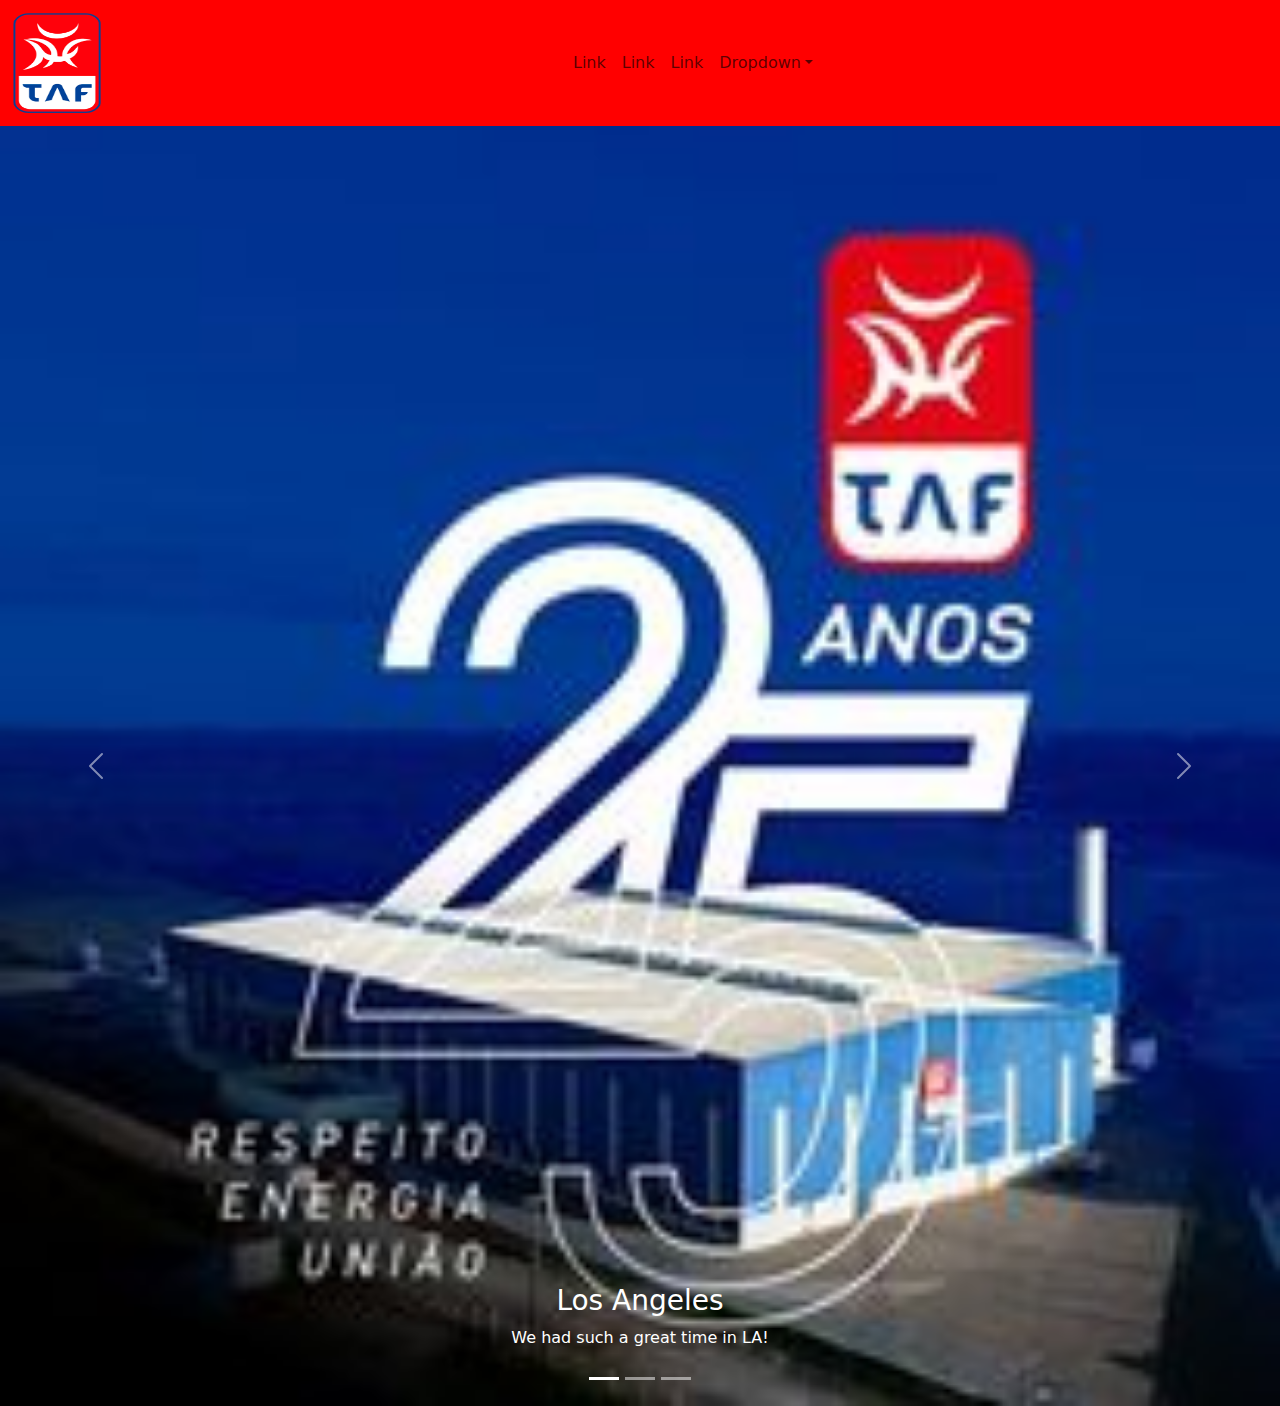
==== index.html @ 51c0f4b3 "first commit" ====
<!DOCTYPE html>
<html lang="pt-br">

<head>
    <meta charset="UTF-8">
    <meta name="viewport" content="width=device-width, initial-scale=1.0">
    <link href="https://cdn.jsdelivr.net/npm/bootstrap@5.3.2/dist/css/bootstrap.min.css" rel="stylesheet">
    <script src="https://cdn.jsdelivr.net/npm/bootstrap@5.3.2/dist/js/bootstrap.bundle.min.js"></script>
    <link rel="stylesheet" href="principal.css">
    <title></title>
</head>
<body>
    <header div class="navbar navbar-expand-sm">
        <div class="container-fluid">
          <a class="navbar-brand" href="#"><img class="logo" src="Imagens/logo-TAF-2022.png" alt=""></a>
          <button class="navbar-toggler" type="button" data-bs-toggle="collapse" data-bs-target="#collapsibleNavbar">
            <span class="navbar-toggler-icon"></span>
          </button>
          <div class="collapse navbar-collapse" id="collapsibleNavbar">
            <ul class="navbar-nav"> 
              <li class="nav-item">
                <a class="nav-link" href="#">Link</a>
              </li>
              <li class="nav-item">
                <a class="nav-link" href="#">Link</a>
              </li>
              <li class="nav-item">
                <a class="nav-link" href="#">Link</a>
              </li>  
              <li class="nav-item dropdown">
                <a class="nav-link dropdown-toggle" href="#" role="button" data-bs-toggle="dropdown">Dropdown</a>
                <ul class="dropdown-menu">
                  <li><a class="dropdown-item" href="#">Link</a></li>
                  <li><a class="dropdown-item" href="#">Another link</a></li>
                  <li><a class="dropdown-item" href="#">A third link</a></li>
                </ul>
              </li>
            </ul>
          </div>
        </div>
    </header>
    <div id="demo" class="carousel slide" data-bs-ride="carousel">

        <!-- Indicators/dots -->
        <div class="carousel-indicators">
          <button type="button" data-bs-target="#demo" data-bs-slide-to="0" class="active"></button>
          <button type="button" data-bs-target="#demo" data-bs-slide-to="1"></button>
          <button type="button" data-bs-target="#demo" data-bs-slide-to="2"></button>
        </div>
        
        <!-- The slideshow/carousel -->
        <div class="carousel-inner">
          <div class="carousel-item active">
            <img src="Imagens/carrosel1.jpg" alt="Los Angeles" class="d-block" style="width:100%">
            <div class="carousel-caption">
              <h3>Los Angeles</h3>
              <p>We had such a great time in LA!</p>
            </div>
          </div>
          <div class="carousel-item">
            <img src="Imagens/carrosel2.jpeg" alt="Chicago" class="d-block" style="width:100%">
            <div class="carousel-caption">
              <h3>Chicago</h3>
              <p>Thank you, Chicago!</p>
            </div> 
          </div>
          <div class="carousel-item">
            <img src="ny.jpg" alt="New York" class="d-block" style="width:100%">
            <div class="carousel-caption">
              <h3>New York</h3>
              <p>We love the Big Apple!</p>
            </div>  
          </div>
        </div>
        
        <!-- Left and right controls/icons -->
        <button class="carousel-control-prev" type="button" data-bs-target="#demo" data-bs-slide="prev">
          <span class="carousel-control-prev-icon"></span>
        </button>
        <button class="carousel-control-next" type="button" data-bs-target="#demo" data-bs-slide="next">
          <span class="carousel-control-next-icon"></span>
        </button>
      </div>
</body>

</html>
---- principal.css ----
@charset "UTF-8";

.navbar{
    background-color: red;
    justify-content: center;
}

.collapse{
    background-color: red;
    justify-content: center;
}

.logo{
    height: 100px;
    width: 90px;
}
.logo img{
    width: 100%;
    height: 100%;
}
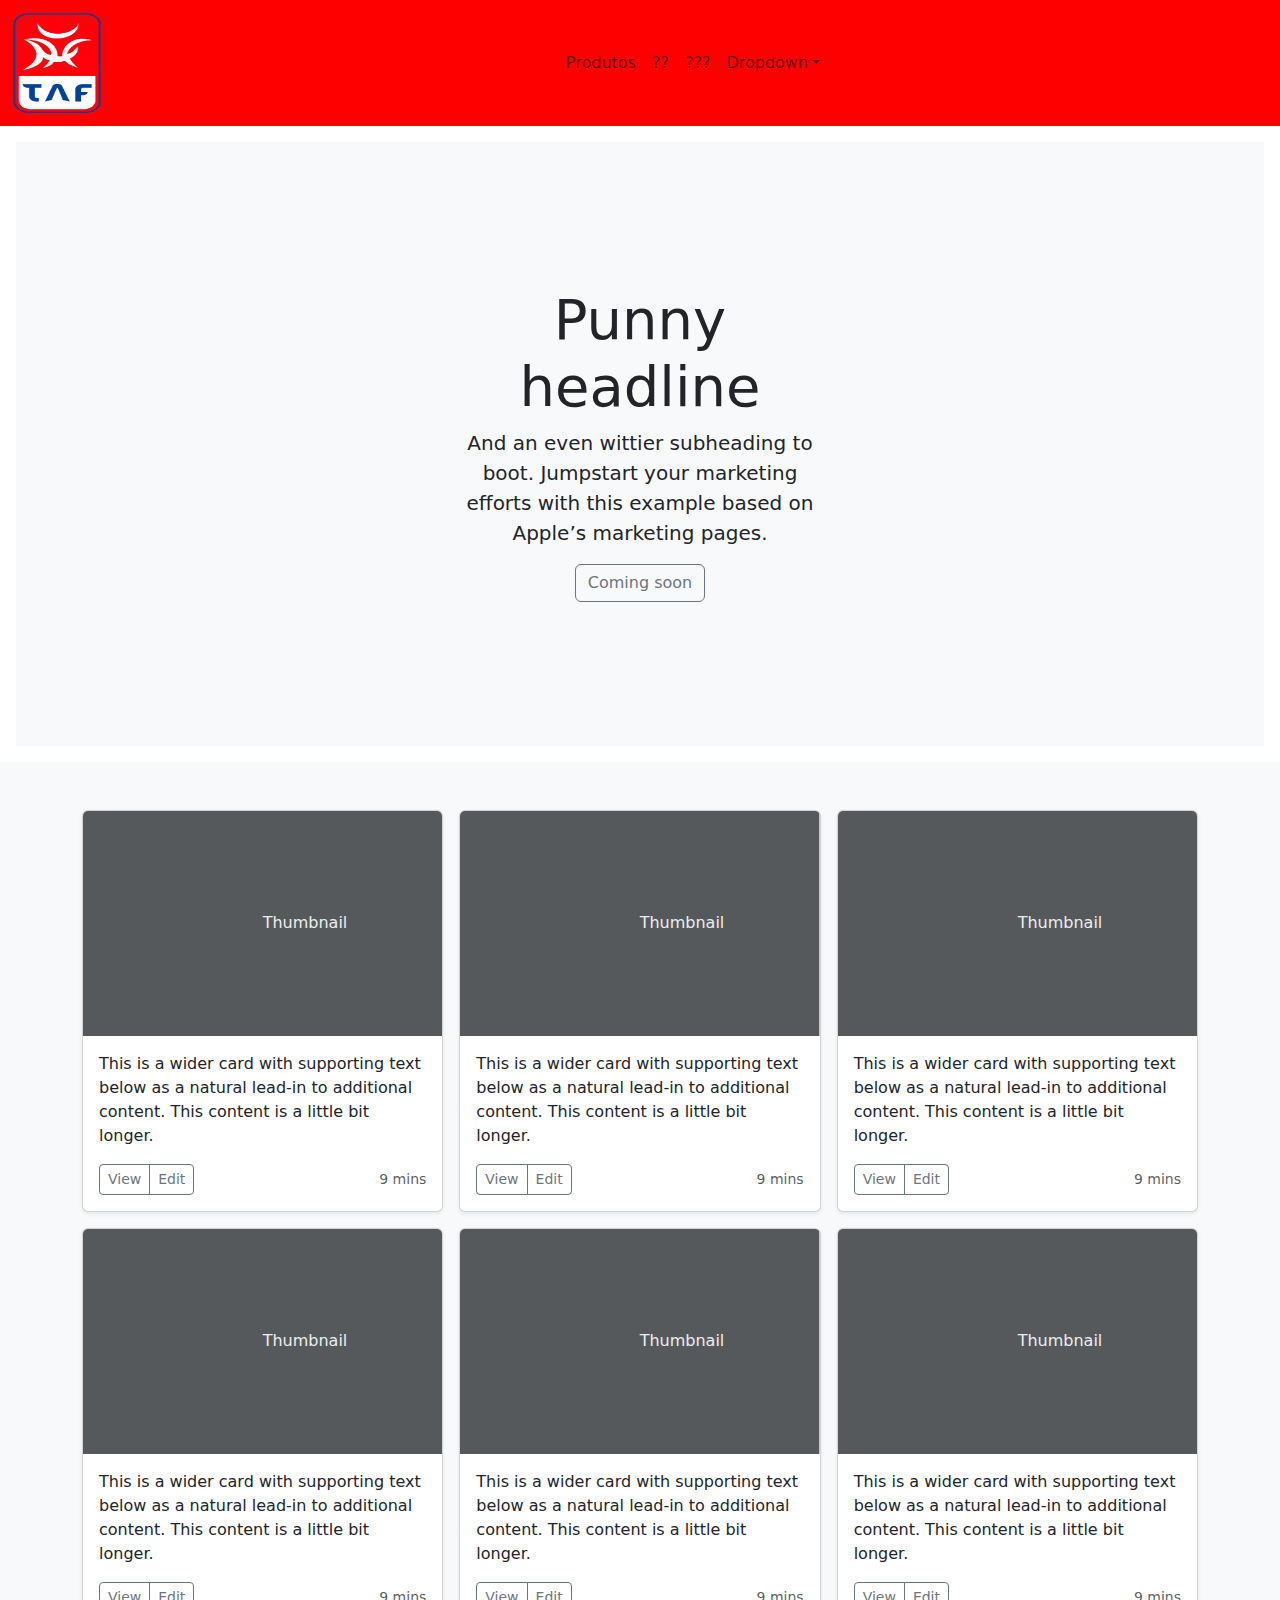
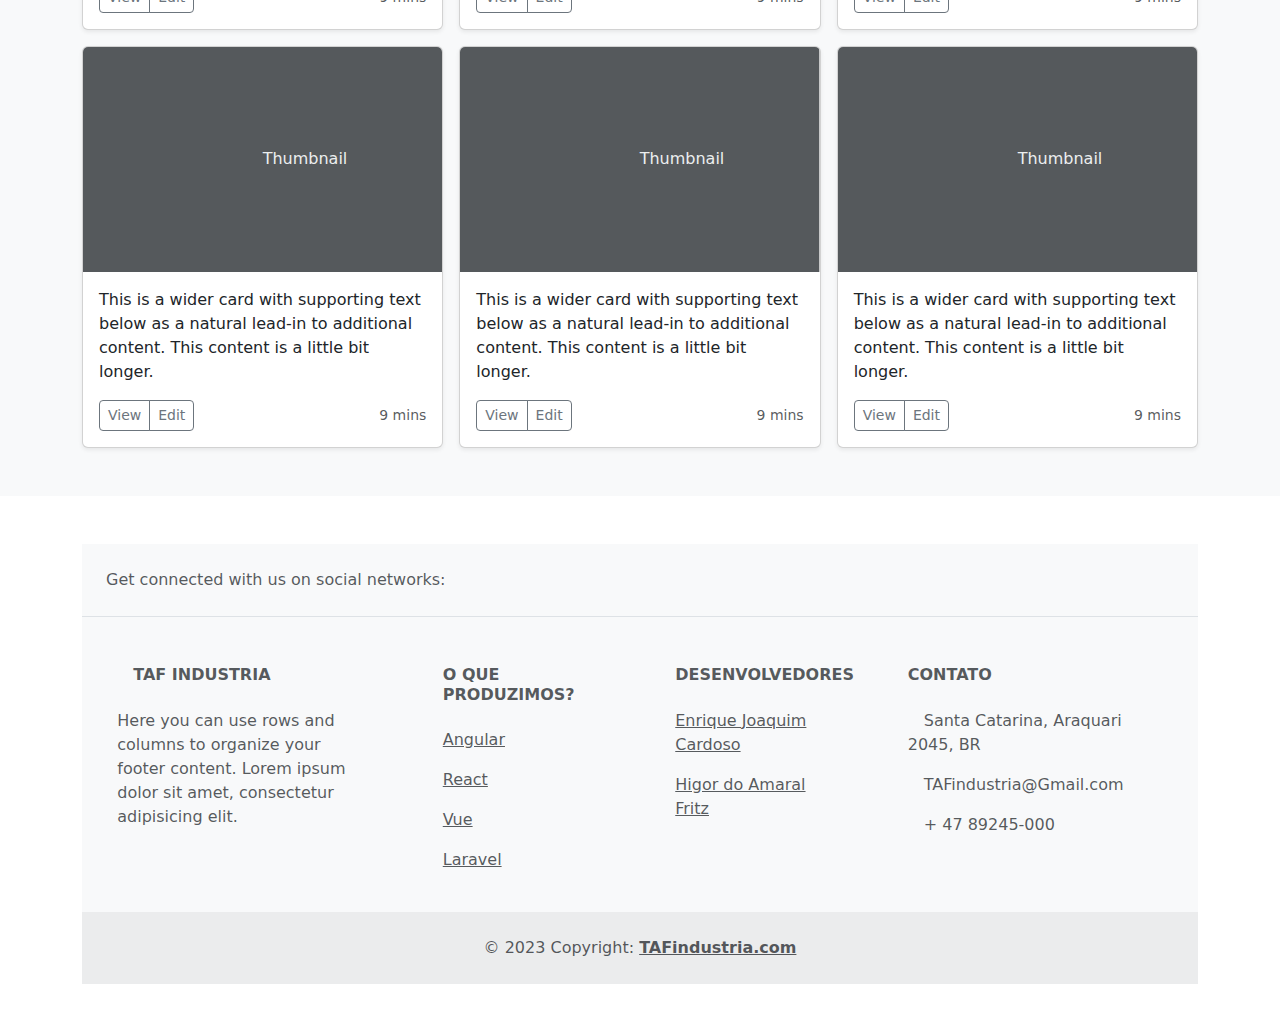
==== commit dacbbbff: "att 16/11" ====
--- a/index.html
+++ b/index.html
@@ -2,85 +2,387 @@
 <html lang="pt-br">
 
 <head>
-    <meta charset="UTF-8">
-    <meta name="viewport" content="width=device-width, initial-scale=1.0">
-    <link href="https://cdn.jsdelivr.net/npm/bootstrap@5.3.2/dist/css/bootstrap.min.css" rel="stylesheet">
-    <script src="https://cdn.jsdelivr.net/npm/bootstrap@5.3.2/dist/js/bootstrap.bundle.min.js"></script>
-    <link rel="stylesheet" href="principal.css">
-    <title></title>
+  <meta charset="UTF-8">
+  <meta name="viewport" content="width=device-width, initial-scale=1.0">
+  <link href="https://cdn.jsdelivr.net/npm/bootstrap@5.3.2/dist/css/bootstrap.min.css" rel="stylesheet">
+  <script src="https://cdn.jsdelivr.net/npm/bootstrap@5.3.2/dist/js/bootstrap.bundle.min.js"></script>
+  <link rel="stylesheet" href="principal.css">
+  <link rel="shortcut icon" href="Imagens/logo-TAF-2022.png" type="image/x-icon" />
+  <title>TAF Industria</title>
 </head>
+
 <body>
+  <nav>
     <header div class="navbar navbar-expand-sm">
-        <div class="container-fluid">
-          <a class="navbar-brand" href="#"><img class="logo" src="Imagens/logo-TAF-2022.png" alt=""></a>
-          <button class="navbar-toggler" type="button" data-bs-toggle="collapse" data-bs-target="#collapsibleNavbar">
-            <span class="navbar-toggler-icon"></span>
-          </button>
-          <div class="collapse navbar-collapse" id="collapsibleNavbar">
-            <ul class="navbar-nav"> 
-              <li class="nav-item">
-                <a class="nav-link" href="#">Link</a>
-              </li>
-              <li class="nav-item">
-                <a class="nav-link" href="#">Link</a>
-              </li>
-              <li class="nav-item">
-                <a class="nav-link" href="#">Link</a>
-              </li>  
-              <li class="nav-item dropdown">
-                <a class="nav-link dropdown-toggle" href="#" role="button" data-bs-toggle="dropdown">Dropdown</a>
-                <ul class="dropdown-menu">
-                  <li><a class="dropdown-item" href="#">Link</a></li>
-                  <li><a class="dropdown-item" href="#">Another link</a></li>
-                  <li><a class="dropdown-item" href="#">A third link</a></li>
-                </ul>
-              </li>
-            </ul>
-          </div>
-        </div>
-    </header>
-    <div id="demo" class="carousel slide" data-bs-ride="carousel">
-
-        <!-- Indicators/dots -->
-        <div class="carousel-indicators">
-          <button type="button" data-bs-target="#demo" data-bs-slide-to="0" class="active"></button>
-          <button type="button" data-bs-target="#demo" data-bs-slide-to="1"></button>
-          <button type="button" data-bs-target="#demo" data-bs-slide-to="2"></button>
-        </div>
-        
-        <!-- The slideshow/carousel -->
-        <div class="carousel-inner">
-          <div class="carousel-item active">
-            <img src="Imagens/carrosel1.jpg" alt="Los Angeles" class="d-block" style="width:100%">
-            <div class="carousel-caption">
-              <h3>Los Angeles</h3>
-              <p>We had such a great time in LA!</p>
-            </div>
-          </div>
-          <div class="carousel-item">
-            <img src="Imagens/carrosel2.jpeg" alt="Chicago" class="d-block" style="width:100%">
-            <div class="carousel-caption">
-              <h3>Chicago</h3>
-              <p>Thank you, Chicago!</p>
-            </div> 
-          </div>
-          <div class="carousel-item">
-            <img src="ny.jpg" alt="New York" class="d-block" style="width:100%">
-            <div class="carousel-caption">
-              <h3>New York</h3>
-              <p>We love the Big Apple!</p>
-            </div>  
-          </div>
-        </div>
-        
-        <!-- Left and right controls/icons -->
-        <button class="carousel-control-prev" type="button" data-bs-target="#demo" data-bs-slide="prev">
-          <span class="carousel-control-prev-icon"></span>
+      <div class="container-fluid">
+        <a class="navbar-brand" href="#"><img class="logo" src="Imagens/logo-TAF-2022.png" alt=""></a>
+        <button class="navbar-toggler" type="button" data-bs-toggle="collapse" data-bs-target="#collapsibleNavbar">
+          <span class="navbar-toggler-icon"></span>
         </button>
-        <button class="carousel-control-next" type="button" data-bs-target="#demo" data-bs-slide="next">
-          <span class="carousel-control-next-icon"></span>
-        </button>
+        <div class="collapse navbar-collapse" id="collapsibleNavbar">
+          <ul class="navbar-nav">
+            <li class="nav-item">
+              <a class="nav-link" href="#">Produtos</a>
+            </li>
+            <li class="nav-item">
+              <a class="nav-link" href="#">??</a>
+            </li>
+            <li class="nav-item">
+              <a class="nav-link" href="#">???</a>
+            </li>
+            <li class="nav-item dropdown">
+              <a class="nav-link dropdown-toggle" href="#" role="button" data-bs-toggle="dropdown">Dropdown</a>
+              <ul class="dropdown-menu">
+                <li><a class="dropdown-item" href="#">Link</a></li>
+                <li><a class="dropdown-item" href="#">Another link</a></li>
+                <li><a class="dropdown-item" href="#">A third link</a></li>
+              </ul>
+            </li>
+          </ul>
+        </div>
       </div>
+  </nav>
+  </header>
+  <header>
+    <div class="position-relative overflow-hidden p-3 p-md-5 m-md-3 text-center bg-light">
+      <div class="col-md-5 p-lg-5 mx-auto my-5">
+        <h1 class="display-4 fw-normal">Punny headline</h1>
+        <p class="lead fw-normal">And an even wittier subheading to boot. Jumpstart your marketing efforts with this
+          example based on Apple’s marketing pages.</p>
+        <a class="btn btn-outline-secondary" href="#">Coming soon</a>
+      </div>
+      <div class="product-device shadow-sm d-none d-md-block"></div>
+      <div class="product-device product-device-2 shadow-sm d-none d-md-block"></div>
+    </div>
+    <!-- Fim do header -->
+  </header>
+  <div class="album py-5 bg-light">
+    <div class="container">
+
+      <div class="row row-cols-1 row-cols-sm-2 row-cols-md-3 g-3">
+        <div class="col">
+          <div class="card shadow-sm">
+            <svg class="bd-placeholder-img card-img-top" width="100%" height="225" xmlns="http://www.w3.org/2000/svg"
+              role="img" aria-label="Placeholder: Thumbnail" preserveAspectRatio="xMidYMid slice" focusable="false">
+              <title>Placeholder</title>
+              <rect width="100%" height="100%" fill="#55595c" /><text x="50%" y="50%" fill="#eceeef"
+                dy=".3em">Thumbnail</text>
+            </svg>
+
+            <div class="card-body">
+              <p class="card-text">This is a wider card with supporting text below as a natural lead-in to additional
+                content. This content is a little bit longer.</p>
+              <div class="d-flex justify-content-between align-items-center">
+                <div class="btn-group">
+                  <button type="button" class="btn btn-sm btn-outline-secondary">View</button>
+                  <button type="button" class="btn btn-sm btn-outline-secondary">Edit</button>
+                </div>
+                <small class="text-muted">9 mins</small>
+              </div>
+            </div>
+          </div>
+        </div>
+        <div class="col">
+          <div class="card shadow-sm">
+            <svg class="bd-placeholder-img card-img-top" width="100%" height="225" xmlns="http://www.w3.org/2000/svg"
+              role="img" aria-label="Placeholder: Thumbnail" preserveAspectRatio="xMidYMid slice" focusable="false">
+              <title>Placeholder</title>
+              <rect width="100%" height="100%" fill="#55595c" /><text x="50%" y="50%" fill="#eceeef"
+                dy=".3em">Thumbnail</text>
+            </svg>
+
+            <div class="card-body">
+              <p class="card-text">This is a wider card with supporting text below as a natural lead-in to additional
+                content. This content is a little bit longer.</p>
+              <div class="d-flex justify-content-between align-items-center">
+                <div class="btn-group">
+                  <button type="button" class="btn btn-sm btn-outline-secondary">View</button>
+                  <button type="button" class="btn btn-sm btn-outline-secondary">Edit</button>
+                </div>
+                <small class="text-muted">9 mins</small>
+              </div>
+            </div>
+          </div>
+        </div>
+        <div class="col">
+          <div class="card shadow-sm">
+            <svg class="bd-placeholder-img card-img-top" width="100%" height="225" xmlns="http://www.w3.org/2000/svg"
+              role="img" aria-label="Placeholder: Thumbnail" preserveAspectRatio="xMidYMid slice" focusable="false">
+              <title>Placeholder</title>
+              <rect width="100%" height="100%" fill="#55595c" /><text x="50%" y="50%" fill="#eceeef"
+                dy=".3em">Thumbnail</text>
+            </svg>
+
+            <div class="card-body">
+              <p class="card-text">This is a wider card with supporting text below as a natural lead-in to additional
+                content. This content is a little bit longer.</p>
+              <div class="d-flex justify-content-between align-items-center">
+                <div class="btn-group">
+                  <button type="button" class="btn btn-sm btn-outline-secondary">View</button>
+                  <button type="button" class="btn btn-sm btn-outline-secondary">Edit</button>
+                </div>
+                <small class="text-muted">9 mins</small>
+              </div>
+            </div>
+          </div>
+        </div>
+
+        <div class="col">
+          <div class="card shadow-sm">
+            <svg class="bd-placeholder-img card-img-top" width="100%" height="225" xmlns="http://www.w3.org/2000/svg"
+              role="img" aria-label="Placeholder: Thumbnail" preserveAspectRatio="xMidYMid slice" focusable="false">
+              <title>Placeholder</title>
+              <rect width="100%" height="100%" fill="#55595c" /><text x="50%" y="50%" fill="#eceeef"
+                dy=".3em">Thumbnail</text>
+            </svg>
+
+            <div class="card-body">
+              <p class="card-text">This is a wider card with supporting text below as a natural lead-in to additional
+                content. This content is a little bit longer.</p>
+              <div class="d-flex justify-content-between align-items-center">
+                <div class="btn-group">
+                  <button type="button" class="btn btn-sm btn-outline-secondary">View</button>
+                  <button type="button" class="btn btn-sm btn-outline-secondary">Edit</button>
+                </div>
+                <small class="text-muted">9 mins</small>
+              </div>
+            </div>
+          </div>
+        </div>
+        <div class="col">
+          <div class="card shadow-sm">
+            <svg class="bd-placeholder-img card-img-top" width="100%" height="225" xmlns="http://www.w3.org/2000/svg"
+              role="img" aria-label="Placeholder: Thumbnail" preserveAspectRatio="xMidYMid slice" focusable="false">
+              <title>Placeholder</title>
+              <rect width="100%" height="100%" fill="#55595c" /><text x="50%" y="50%" fill="#eceeef"
+                dy=".3em">Thumbnail</text>
+            </svg>
+
+            <div class="card-body">
+              <p class="card-text">This is a wider card with supporting text below as a natural lead-in to additional
+                content. This content is a little bit longer.</p>
+              <div class="d-flex justify-content-between align-items-center">
+                <div class="btn-group">
+                  <button type="button" class="btn btn-sm btn-outline-secondary">View</button>
+                  <button type="button" class="btn btn-sm btn-outline-secondary">Edit</button>
+                </div>
+                <small class="text-muted">9 mins</small>
+              </div>
+            </div>
+          </div>
+        </div>
+        <div class="col">
+          <div class="card shadow-sm">
+            <svg class="bd-placeholder-img card-img-top" width="100%" height="225" xmlns="http://www.w3.org/2000/svg"
+              role="img" aria-label="Placeholder: Thumbnail" preserveAspectRatio="xMidYMid slice" focusable="false">
+              <title>Placeholder</title>
+              <rect width="100%" height="100%" fill="#55595c" /><text x="50%" y="50%" fill="#eceeef"
+                dy=".3em">Thumbnail</text>
+            </svg>
+
+            <div class="card-body">
+              <p class="card-text">This is a wider card with supporting text below as a natural lead-in to additional
+                content. This content is a little bit longer.</p>
+              <div class="d-flex justify-content-between align-items-center">
+                <div class="btn-group">
+                  <button type="button" class="btn btn-sm btn-outline-secondary">View</button>
+                  <button type="button" class="btn btn-sm btn-outline-secondary">Edit</button>
+                </div>
+                <small class="text-muted">9 mins</small>
+              </div>
+            </div>
+          </div>
+        </div>
+
+        <div class="col">
+          <div class="card shadow-sm">
+            <svg class="bd-placeholder-img card-img-top" width="100%" height="225" xmlns="http://www.w3.org/2000/svg"
+              role="img" aria-label="Placeholder: Thumbnail" preserveAspectRatio="xMidYMid slice" focusable="false">
+              <title>Placeholder</title>
+              <rect width="100%" height="100%" fill="#55595c" /><text x="50%" y="50%" fill="#eceeef"
+                dy=".3em">Thumbnail</text>
+            </svg>
+
+            <div class="card-body">
+              <p class="card-text">This is a wider card with supporting text below as a natural lead-in to additional
+                content. This content is a little bit longer.</p>
+              <div class="d-flex justify-content-between align-items-center">
+                <div class="btn-group">
+                  <button type="button" class="btn btn-sm btn-outline-secondary">View</button>
+                  <button type="button" class="btn btn-sm btn-outline-secondary">Edit</button>
+                </div>
+                <small class="text-muted">9 mins</small>
+              </div>
+            </div>
+          </div>
+        </div>
+        <div class="col">
+          <div class="card shadow-sm">
+            <svg class="bd-placeholder-img card-img-top" width="100%" height="225" xmlns="http://www.w3.org/2000/svg"
+              role="img" aria-label="Placeholder: Thumbnail" preserveAspectRatio="xMidYMid slice" focusable="false">
+              <title>Placeholder</title>
+              <rect width="100%" height="100%" fill="#55595c" /><text x="50%" y="50%" fill="#eceeef"
+                dy=".3em">Thumbnail</text>
+            </svg>
+
+            <div class="card-body">
+              <p class="card-text">This is a wider card with supporting text below as a natural lead-in to additional
+                content. This content is a little bit longer.</p>
+              <div class="d-flex justify-content-between align-items-center">
+                <div class="btn-group">
+                  <button type="button" class="btn btn-sm btn-outline-secondary">View</button>
+                  <button type="button" class="btn btn-sm btn-outline-secondary">Edit</button>
+                </div>
+                <small class="text-muted">9 mins</small>
+              </div>
+            </div>
+          </div>
+        </div>
+        <div class="col">
+          <div class="card shadow-sm">
+            <svg class="bd-placeholder-img card-img-top" width="100%" height="225" xmlns="http://www.w3.org/2000/svg"
+              role="img" aria-label="Placeholder: Thumbnail" preserveAspectRatio="xMidYMid slice" focusable="false">
+              <title>Placeholder</title>
+              <rect width="100%" height="100%" fill="#55595c" /><text x="50%" y="50%" fill="#eceeef"
+                dy=".3em">Thumbnail</text>
+            </svg>
+
+            <div class="card-body">
+              <p class="card-text">This is a wider card with supporting text below as a natural lead-in to additional
+                content. This content is a little bit longer.</p>
+              <div class="d-flex justify-content-between align-items-center">
+                <div class="btn-group">
+                  <button type="button" class="btn btn-sm btn-outline-secondary">View</button>
+                  <button type="button" class="btn btn-sm btn-outline-secondary">Edit</button>
+                </div>
+                <small class="text-muted">9 mins</small>
+              </div>
+            </div>
+          </div>
+        </div>
+      </div>
+    </div>
+  </div>
+  </main>
+  <div class="container my-5">
+
+    <!-- Footer -->
+    <footer class="text-center text-lg-start bg-light text-muted">
+      <!-- Section: Social media -->
+      <section class="d-flex justify-content-center justify-content-lg-between p-4 border-bottom">
+        <!-- Left -->
+        <div class="me-5 d-none d-lg-block">
+          <span>Get connected with us on social networks:</span>
+        </div>
+        <!-- Left -->
+    
+        <!-- Right -->
+        <div>
+          <a href="" class="me-4 text-reset">
+            <i class="fab fa-facebook-f"></i>
+          </a>
+          <a href="" class="me-4 text-reset">
+            <i class="fab fa-twitter"></i>
+          </a>
+          <a href="" class="me-4 text-reset">
+            <i class="fab fa-google"></i>
+          </a>
+          <a href="" class="me-4 text-reset">
+            <i class="fab fa-instagram"></i>
+          </a>
+          <a href="" class="me-4 text-reset">
+            <i class="fab fa-linkedin"></i>
+          </a>
+          <a href="" class="me-4 text-reset">
+            <i class="fab fa-github"></i>
+          </a>
+        </div>
+        <!-- Right -->
+      </section>
+      <!-- Section: Social media -->
+    
+      <!-- Section: Links  -->
+      <section class="">
+        <div class="container text-center text-md-start mt-5">
+          <!-- Grid row -->
+          <div class="row mt-3">
+            <!-- Grid column -->
+            <div class="col-md-3 col-lg-4 col-xl-3 mx-auto mb-4">
+              <!-- Content -->
+              <h6 class="text-uppercase fw-bold mb-4">
+                <i class="fas fa-gem me-3"></i>TAF industria
+              </h6>
+              <p>
+                Here you can use rows and columns to organize your footer content. Lorem ipsum
+                dolor sit amet, consectetur adipisicing elit.
+              </p>
+            </div>
+            <!-- Grid column -->
+    
+            <!-- Grid column -->
+            <div class="col-md-2 col-lg-2 col-xl-2 mx-auto mb-4">
+              <!-- Links -->
+              <h6 class="text-uppercase fw-bold mb-4">
+                O que produzimos?
+              </h6>
+              <p>
+                <a href="#!" class="text-reset">Angular</a>
+              </p>
+              <p>
+                <a href="#!" class="text-reset">React</a>
+              </p>
+              <p>
+                <a href="#!" class="text-reset">Vue</a>
+              </p>
+              <p>
+                <a href="#!" class="text-reset">Laravel</a>
+              </p>
+            </div>
+            <!-- Grid column -->
+    
+            <!-- Grid column -->
+            <div class="col-md-3 col-lg-2 col-xl-2 mx-auto mb-4">
+              <!-- Links -->
+              <h6 class="text-uppercase fw-bold mb-4">
+                Desenvolvedores
+              </h6>
+              <p>
+                <a href="#!" class="text-reset">Enrique Joaquim Cardoso</a>
+              </p>
+              <p>
+                <a href="#!" class="text-reset">Higor do Amaral Fritz</a>
+              </p>
+            </div>
+            <!-- Grid column -->
+    
+            <!-- Grid column -->
+            <div class="col-md-4 col-lg-3 col-xl-3 mx-auto mb-md-0 mb-4">
+              <!-- Links -->
+              <h6 class="text-uppercase fw-bold mb-4">Contato</h6>
+              <p><i class="fas fa-home me-3"></i> Santa Catarina, Araquari 2045, BR</p>
+              <p>
+                <i class="fas fa-envelope me-3"></i>
+                TAFindustria@Gmail.com
+              </p>
+              <p><i class="fas fa-phone me-3"></i> + 47 89245-000</p>
+            </div>
+            <!-- Grid column -->
+          </div>
+          <!-- Grid row -->
+        </div>
+      </section>
+      <!-- Section: Links  -->
+    
+      <!-- Copyright -->
+      <div class="text-center p-4" style="background-color: rgba(0, 0, 0, 0.05);">
+        © 2023 Copyright:
+        <a class="text-reset fw-bold" href="https://mdbootstrap.com/">TAFindustria.com</a>
+      </div>
+      <!-- Copyright -->
+    </footer>
+    <!-- Footer -->
+
+  </div>
 </body>
 
 </html>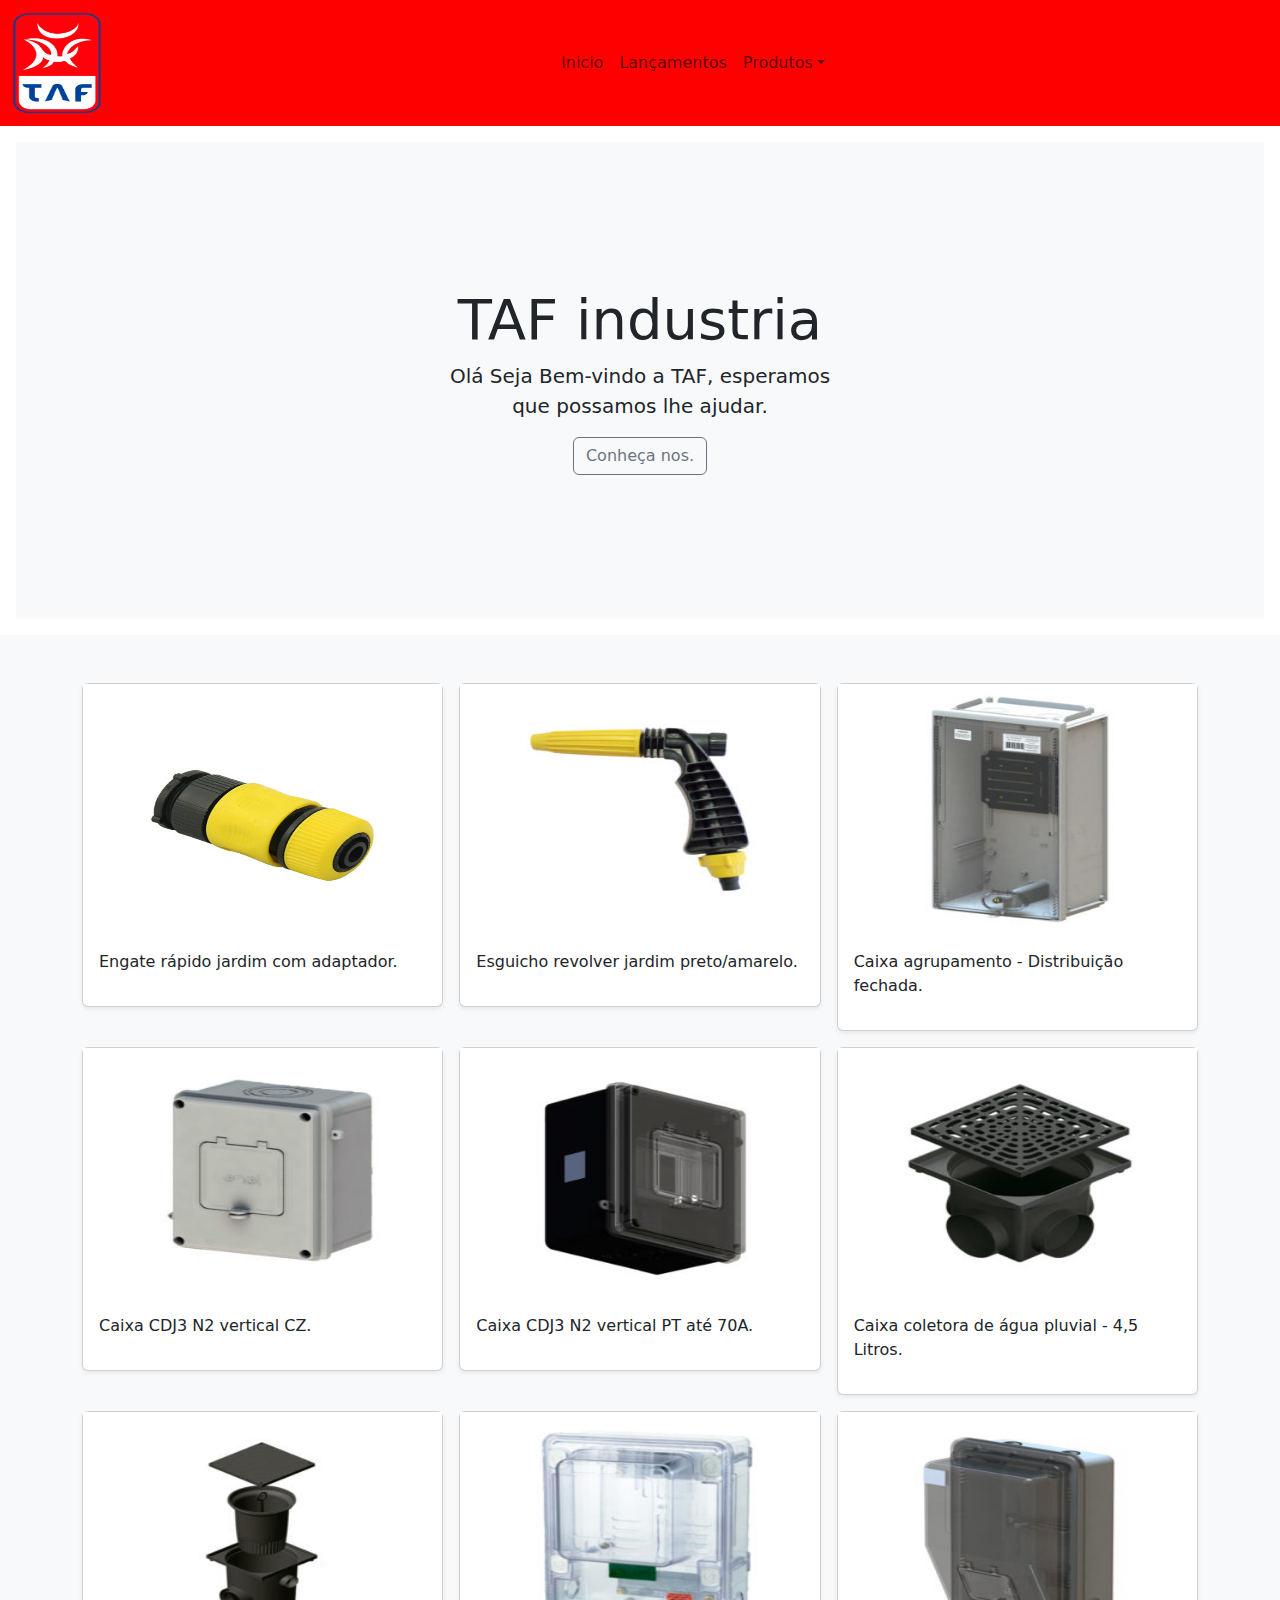
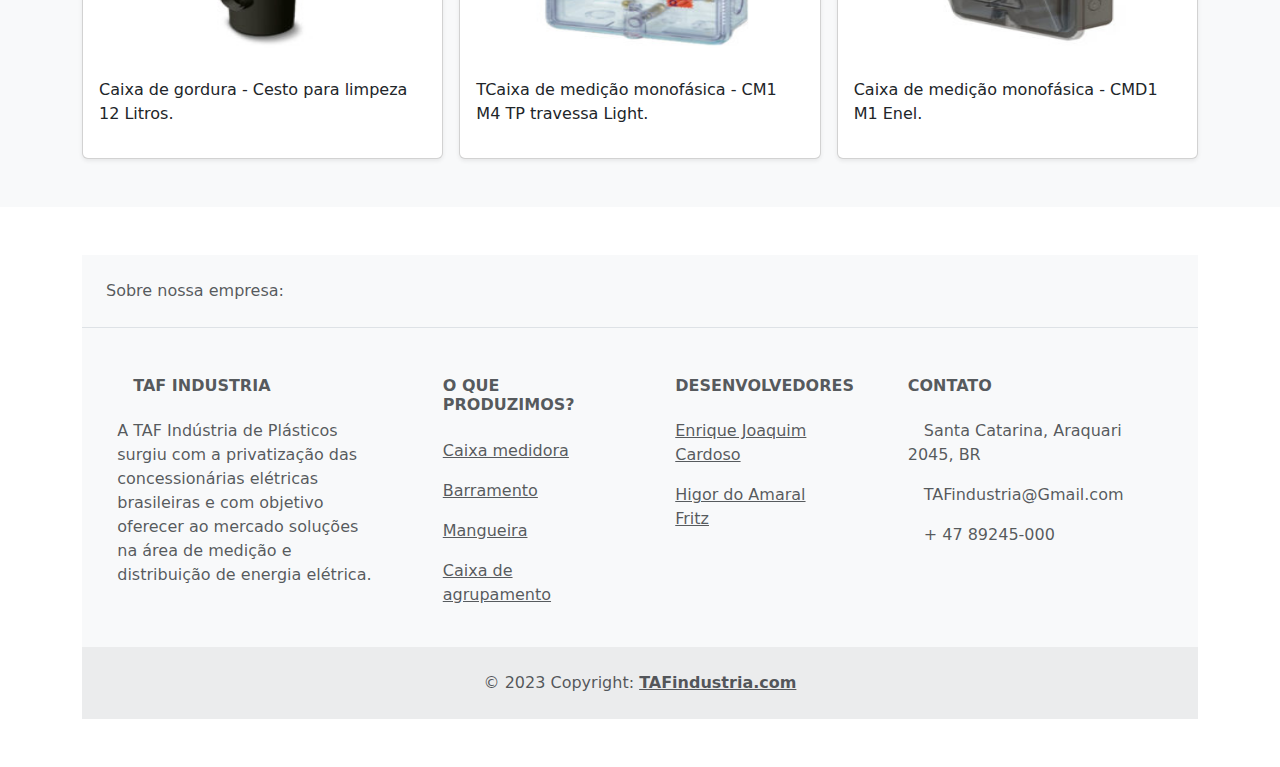
==== commit 3c54fa80: "att 29/11" ====
--- a/index.html
+++ b/index.html
@@ -15,27 +15,24 @@
   <nav>
     <header div class="navbar navbar-expand-sm">
       <div class="container-fluid">
-        <a class="navbar-brand" href="#"><img class="logo" src="Imagens/logo-TAF-2022.png" alt=""></a>
+        <a class="navbar-brand" href="index.html"><img class="logo" src="Imagens/logo-TAF-2022.png" alt=""></a>
         <button class="navbar-toggler" type="button" data-bs-toggle="collapse" data-bs-target="#collapsibleNavbar">
           <span class="navbar-toggler-icon"></span>
         </button>
         <div class="collapse navbar-collapse" id="collapsibleNavbar">
           <ul class="navbar-nav">
             <li class="nav-item">
-              <a class="nav-link" href="#">Produtos</a>
+              <a class="nav-link" href="index.html">Inicio</a>
             </li>
             <li class="nav-item">
-              <a class="nav-link" href="#">??</a>
-            </li>
-            <li class="nav-item">
-              <a class="nav-link" href="#">???</a>
+              <a class="nav-link" href="lancamentos.html">Lançamentos</a>
             </li>
             <li class="nav-item dropdown">
-              <a class="nav-link dropdown-toggle" href="#" role="button" data-bs-toggle="dropdown">Dropdown</a>
+              <a class="nav-link dropdown-toggle" href="#" role="button" data-bs-toggle="dropdown">Produtos</a>
               <ul class="dropdown-menu">
-                <li><a class="dropdown-item" href="#">Link</a></li>
-                <li><a class="dropdown-item" href="#">Another link</a></li>
-                <li><a class="dropdown-item" href="#">A third link</a></li>
+                <li><a class="dropdown-item" href="CaixadeMedicao.html">Caixa de Medição</a></li>
+                <li><a class="dropdown-item" href="Barramento.html">Barramento</a></li>
+                <li><a class="dropdown-item" href="Acessorios.html">Acessórios</a></li>
               </ul>
             </li>
           </ul>
@@ -46,10 +43,9 @@
   <header>
     <div class="position-relative overflow-hidden p-3 p-md-5 m-md-3 text-center bg-light">
       <div class="col-md-5 p-lg-5 mx-auto my-5">
-        <h1 class="display-4 fw-normal">Punny headline</h1>
-        <p class="lead fw-normal">And an even wittier subheading to boot. Jumpstart your marketing efforts with this
-          example based on Apple’s marketing pages.</p>
-        <a class="btn btn-outline-secondary" href="#">Coming soon</a>
+        <h1 class="display-4 fw-normal">TAF industria</h1>
+        <p class="lead fw-normal">Olá Seja Bem-vindo a TAF, esperamos que possamos lhe ajudar.</p>
+        <a class="btn btn-outline-secondary" href="historia.html">Conheça nos.</a>
       </div>
       <div class="product-device shadow-sm d-none d-md-block"></div>
       <div class="product-device product-device-2 shadow-sm d-none d-md-block"></div>
@@ -62,200 +58,100 @@
       <div class="row row-cols-1 row-cols-sm-2 row-cols-md-3 g-3">
         <div class="col">
           <div class="card shadow-sm">
-            <svg class="bd-placeholder-img card-img-top" width="100%" height="225" xmlns="http://www.w3.org/2000/svg"
-              role="img" aria-label="Placeholder: Thumbnail" preserveAspectRatio="xMidYMid slice" focusable="false">
-              <title>Placeholder</title>
-              <rect width="100%" height="100%" fill="#55595c" /><text x="50%" y="50%" fill="#eceeef"
-                dy=".3em">Thumbnail</text>
-            </svg>
-
-            <div class="card-body">
-              <p class="card-text">This is a wider card with supporting text below as a natural lead-in to additional
-                content. This content is a little bit longer.</p>
-              <div class="d-flex justify-content-between align-items-center">
-                <div class="btn-group">
-                  <button type="button" class="btn btn-sm btn-outline-secondary">View</button>
-                  <button type="button" class="btn btn-sm btn-outline-secondary">Edit</button>
-                </div>
-                <small class="text-muted">9 mins</small>
-              </div>
-            </div>
-          </div>
-        </div>
-        <div class="col">
-          <div class="card shadow-sm">
-            <svg class="bd-placeholder-img card-img-top" width="100%" height="225" xmlns="http://www.w3.org/2000/svg"
-              role="img" aria-label="Placeholder: Thumbnail" preserveAspectRatio="xMidYMid slice" focusable="false">
-              <title>Placeholder</title>
-              <rect width="100%" height="100%" fill="#55595c" /><text x="50%" y="50%" fill="#eceeef"
-                dy=".3em">Thumbnail</text>
-            </svg>
-
-            <div class="card-body">
-              <p class="card-text">This is a wider card with supporting text below as a natural lead-in to additional
-                content. This content is a little bit longer.</p>
-              <div class="d-flex justify-content-between align-items-center">
-                <div class="btn-group">
-                  <button type="button" class="btn btn-sm btn-outline-secondary">View</button>
-                  <button type="button" class="btn btn-sm btn-outline-secondary">Edit</button>
-                </div>
-                <small class="text-muted">9 mins</small>
-              </div>
-            </div>
-          </div>
-        </div>
-        <div class="col">
-          <div class="card shadow-sm">
-            <svg class="bd-placeholder-img card-img-top" width="100%" height="225" xmlns="http://www.w3.org/2000/svg"
-              role="img" aria-label="Placeholder: Thumbnail" preserveAspectRatio="xMidYMid slice" focusable="false">
-              <title>Placeholder</title>
-              <rect width="100%" height="100%" fill="#55595c" /><text x="50%" y="50%" fill="#eceeef"
-                dy=".3em">Thumbnail</text>
-            </svg>
-
-            <div class="card-body">
-              <p class="card-text">This is a wider card with supporting text below as a natural lead-in to additional
-                content. This content is a little bit longer.</p>
-              <div class="d-flex justify-content-between align-items-center">
-                <div class="btn-group">
-                  <button type="button" class="btn btn-sm btn-outline-secondary">View</button>
-                  <button type="button" class="btn btn-sm btn-outline-secondary">Edit</button>
-                </div>
-                <small class="text-muted">9 mins</small>
-              </div>
-            </div>
-          </div>
-        </div>
-
-        <div class="col">
-          <div class="card shadow-sm">
-            <svg class="bd-placeholder-img card-img-top" width="100%" height="225" xmlns="http://www.w3.org/2000/svg"
-              role="img" aria-label="Placeholder: Thumbnail" preserveAspectRatio="xMidYMid slice" focusable="false">
-              <title>Placeholder</title>
-              <rect width="100%" height="100%" fill="#55595c" /><text x="50%" y="50%" fill="#eceeef"
-                dy=".3em">Thumbnail</text>
-            </svg>
-
-            <div class="card-body">
-              <p class="card-text">This is a wider card with supporting text below as a natural lead-in to additional
-                content. This content is a little bit longer.</p>
-              <div class="d-flex justify-content-between align-items-center">
-                <div class="btn-group">
-                  <button type="button" class="btn btn-sm btn-outline-secondary">View</button>
-                  <button type="button" class="btn btn-sm btn-outline-secondary">Edit</button>
-                </div>
-                <small class="text-muted">9 mins</small>
-              </div>
-            </div>
-          </div>
-        </div>
-        <div class="col">
-          <div class="card shadow-sm">
-            <svg class="bd-placeholder-img card-img-top" width="100%" height="225" xmlns="http://www.w3.org/2000/svg"
-              role="img" aria-label="Placeholder: Thumbnail" preserveAspectRatio="xMidYMid slice" focusable="false">
-              <title>Placeholder</title>
-              <rect width="100%" height="100%" fill="#55595c" /><text x="50%" y="50%" fill="#eceeef"
-                dy=".3em">Thumbnail</text>
-            </svg>
-
-            <div class="card-body">
-              <p class="card-text">This is a wider card with supporting text below as a natural lead-in to additional
-                content. This content is a little bit longer.</p>
-              <div class="d-flex justify-content-between align-items-center">
-                <div class="btn-group">
-                  <button type="button" class="btn btn-sm btn-outline-secondary">View</button>
-                  <button type="button" class="btn btn-sm btn-outline-secondary">Edit</button>
-                </div>
-                <small class="text-muted">9 mins</small>
-              </div>
-            </div>
-          </div>
-        </div>
-        <div class="col">
-          <div class="card shadow-sm">
-            <svg class="bd-placeholder-img card-img-top" width="100%" height="225" xmlns="http://www.w3.org/2000/svg"
-              role="img" aria-label="Placeholder: Thumbnail" preserveAspectRatio="xMidYMid slice" focusable="false">
-              <title>Placeholder</title>
-              <rect width="100%" height="100%" fill="#55595c" /><text x="50%" y="50%" fill="#eceeef"
-                dy=".3em">Thumbnail</text>
-            </svg>
-
-            <div class="card-body">
-              <p class="card-text">This is a wider card with supporting text below as a natural lead-in to additional
-                content. This content is a little bit longer.</p>
-              <div class="d-flex justify-content-between align-items-center">
-                <div class="btn-group">
-                  <button type="button" class="btn btn-sm btn-outline-secondary">View</button>
-                  <button type="button" class="btn btn-sm btn-outline-secondary">Edit</button>
-                </div>
-                <small class="text-muted">9 mins</small>
-              </div>
-            </div>
-          </div>
-        </div>
-
-        <div class="col">
-          <div class="card shadow-sm">
-            <svg class="bd-placeholder-img card-img-top" width="100%" height="225" xmlns="http://www.w3.org/2000/svg"
-              role="img" aria-label="Placeholder: Thumbnail" preserveAspectRatio="xMidYMid slice" focusable="false">
-              <title>Placeholder</title>
-              <rect width="100%" height="100%" fill="#55595c" /><text x="50%" y="50%" fill="#eceeef"
-                dy=".3em">Thumbnail</text>
-            </svg>
-
-            <div class="card-body">
-              <p class="card-text">This is a wider card with supporting text below as a natural lead-in to additional
-                content. This content is a little bit longer.</p>
-              <div class="d-flex justify-content-between align-items-center">
-                <div class="btn-group">
-                  <button type="button" class="btn btn-sm btn-outline-secondary">View</button>
-                  <button type="button" class="btn btn-sm btn-outline-secondary">Edit</button>
-                </div>
-                <small class="text-muted">9 mins</small>
-              </div>
-            </div>
-          </div>
-        </div>
-        <div class="col">
-          <div class="card shadow-sm">
-            <svg class="bd-placeholder-img card-img-top" width="100%" height="225" xmlns="http://www.w3.org/2000/svg"
-              role="img" aria-label="Placeholder: Thumbnail" preserveAspectRatio="xMidYMid slice" focusable="false">
-              <title>Placeholder</title>
-              <rect width="100%" height="100%" fill="#55595c" /><text x="50%" y="50%" fill="#eceeef"
-                dy=".3em">Thumbnail</text>
-            </svg>
-
-            <div class="card-body">
-              <p class="card-text">This is a wider card with supporting text below as a natural lead-in to additional
-                content. This content is a little bit longer.</p>
-              <div class="d-flex justify-content-between align-items-center">
-                <div class="btn-group">
-                  <button type="button" class="btn btn-sm btn-outline-secondary">View</button>
-                  <button type="button" class="btn btn-sm btn-outline-secondary">Edit</button>
-                </div>
-                <small class="text-muted">9 mins</small>
-              </div>
-            </div>
-          </div>
-        </div>
-        <div class="col">
-          <div class="card shadow-sm">
-            <svg class="bd-placeholder-img card-img-top" width="100%" height="225" xmlns="http://www.w3.org/2000/svg"
-              role="img" aria-label="Placeholder: Thumbnail" preserveAspectRatio="xMidYMid slice" focusable="false">
-              <title>Placeholder</title>
-              <rect width="100%" height="100%" fill="#55595c" /><text x="50%" y="50%" fill="#eceeef"
-                dy=".3em">Thumbnail</text>
-            </svg>
-
-            <div class="card-body">
-              <p class="card-text">This is a wider card with supporting text below as a natural lead-in to additional
-                content. This content is a little bit longer.</p>
-              <div class="d-flex justify-content-between align-items-center">
-                <div class="btn-group">
-                  <button type="button" class="btn btn-sm btn-outline-secondary">View</button>
-                  <button type="button" class="btn btn-sm btn-outline-secondary">Edit</button>
-                </div>
-                <small class="text-muted">9 mins</small>
+            <img src="Imagens/produto1.jpg" width="100%" height="250">
+            <div class="card-body">
+              <p class="card-text">Engate rápido jardim com adaptador.</p>
+              <div class="d-flex justify-content-between align-items-center">
+              </div>
+            </div>
+          </div>
+        </div>
+
+        <div class="col">
+          <div class="card shadow-sm">
+            <img src="Imagens/produto2.jpg" width="100%" height="250">
+            <div class="card-body">
+              <p class="card-text">Esguicho revolver jardim preto/amarelo.</p>
+              <div class="d-flex justify-content-between align-items-center">
+              </div>
+            </div>
+          </div>
+        </div>
+
+        <div class="col">
+          <div class="card shadow-sm">
+            <img src="Imagens/produto3.jpg" width="100%" height="250">
+            <div class="card-body">
+              <p class="card-text">Caixa agrupamento - Distribuição fechada.</p>
+              <div class="d-flex justify-content-between align-items-center">
+              </div>
+            </div>
+          </div>
+        </div>
+
+        <div class="col">
+          <div class="card shadow-sm">
+            <img src="Imagens/produto4.jpg" width="100%" height="250">
+
+            <div class="card-body">
+              <p class="card-text">Caixa CDJ3 N2 vertical CZ.</p>
+              <div class="d-flex justify-content-between align-items-center">
+              </div>
+            </div>
+          </div>
+        </div>
+        <div class="col">
+          <div class="card shadow-sm">
+            <img src="Imagens/produto5.jpg" width="100%" height="250">
+
+            <div class="card-body">
+              <p class="card-text">Caixa CDJ3 N2 vertical PT até 70A.</p>
+              <div class="d-flex justify-content-between align-items-center">
+              </div>
+            </div>
+          </div>
+        </div>
+        <div class="col">
+          <div class="card shadow-sm">
+            <img src="Imagens/produto6.jpg" width="100%" height="250">
+
+            <div class="card-body">
+              <p class="card-text">Caixa coletora de água pluvial - 4,5 Litros.</p>
+              <div class="d-flex justify-content-between align-items-center">
+              </div>
+            </div>
+          </div>
+        </div>
+
+        <div class="col">
+          <div class="card shadow-sm">
+            <img src="Imagens/produto7.jpg" width="100%" height="250">
+
+            <div class="card-body">
+              <p class="card-text">Caixa de gordura - Cesto para limpeza 12 Litros.</p>
+              <div class="d-flex justify-content-between align-items-center">
+              </div>
+            </div>
+          </div>
+        </div>
+        <div class="col">
+          <div class="card shadow-sm">
+            <img src="Imagens/produto8.jpg" width="100%" height="250">
+
+            <div class="card-body">
+              <p class="card-text">TCaixa de medição monofásica - CM1 M4 TP travessa Light.</p>
+              <div class="d-flex justify-content-between align-items-center">
+              </div>
+            </div>
+          </div>
+        </div>
+        <div class="col">
+          <div class="card shadow-sm">
+            <img src="Imagens/produto9.jpg" width="100%" height="250">
+
+            <div class="card-body">
+              <p class="card-text">Caixa de medição monofásica - CMD1 M1 Enel.</p>
+              <div class="d-flex justify-content-between align-items-center">
               </div>
             </div>
           </div>
@@ -272,10 +168,10 @@
       <section class="d-flex justify-content-center justify-content-lg-between p-4 border-bottom">
         <!-- Left -->
         <div class="me-5 d-none d-lg-block">
-          <span>Get connected with us on social networks:</span>
+          <span>Sobre nossa empresa:</span>
         </div>
         <!-- Left -->
-    
+
         <!-- Right -->
         <div>
           <a href="" class="me-4 text-reset">
@@ -300,7 +196,7 @@
         <!-- Right -->
       </section>
       <!-- Section: Social media -->
-    
+
       <!-- Section: Links  -->
       <section class="">
         <div class="container text-center text-md-start mt-5">
@@ -313,12 +209,12 @@
                 <i class="fas fa-gem me-3"></i>TAF industria
               </h6>
               <p>
-                Here you can use rows and columns to organize your footer content. Lorem ipsum
-                dolor sit amet, consectetur adipisicing elit.
-              </p>
-            </div>
-            <!-- Grid column -->
-    
+                A TAF Indústria de Plásticos surgiu com a privatização das concessionárias elétricas brasileiras e com
+                objetivo oferecer ao mercado soluções na área de medição e distribuição de energia elétrica.
+              </p>
+            </div>
+            <!-- Grid column -->
+
             <!-- Grid column -->
             <div class="col-md-2 col-lg-2 col-xl-2 mx-auto mb-4">
               <!-- Links -->
@@ -326,20 +222,20 @@
                 O que produzimos?
               </h6>
               <p>
-                <a href="#!" class="text-reset">Angular</a>
-              </p>
-              <p>
-                <a href="#!" class="text-reset">React</a>
-              </p>
-              <p>
-                <a href="#!" class="text-reset">Vue</a>
-              </p>
-              <p>
-                <a href="#!" class="text-reset">Laravel</a>
-              </p>
-            </div>
-            <!-- Grid column -->
-    
+                <a href="#!" class="text-reset">Caixa medidora</a>
+              </p>
+              <p>
+                <a href="#!" class="text-reset">Barramento</a>
+              </p>
+              <p>
+                <a href="#!" class="text-reset">Mangueira</a>
+              </p>
+              <p>
+                <a href="#!" class="text-reset">Caixa de agrupamento</a>
+              </p>
+            </div>
+            <!-- Grid column -->
+
             <!-- Grid column -->
             <div class="col-md-3 col-lg-2 col-xl-2 mx-auto mb-4">
               <!-- Links -->
@@ -354,7 +250,7 @@
               </p>
             </div>
             <!-- Grid column -->
-    
+
             <!-- Grid column -->
             <div class="col-md-4 col-lg-3 col-xl-3 mx-auto mb-md-0 mb-4">
               <!-- Links -->
@@ -372,7 +268,7 @@
         </div>
       </section>
       <!-- Section: Links  -->
-    
+
       <!-- Copyright -->
       <div class="text-center p-4" style="background-color: rgba(0, 0, 0, 0.05);">
         © 2023 Copyright:
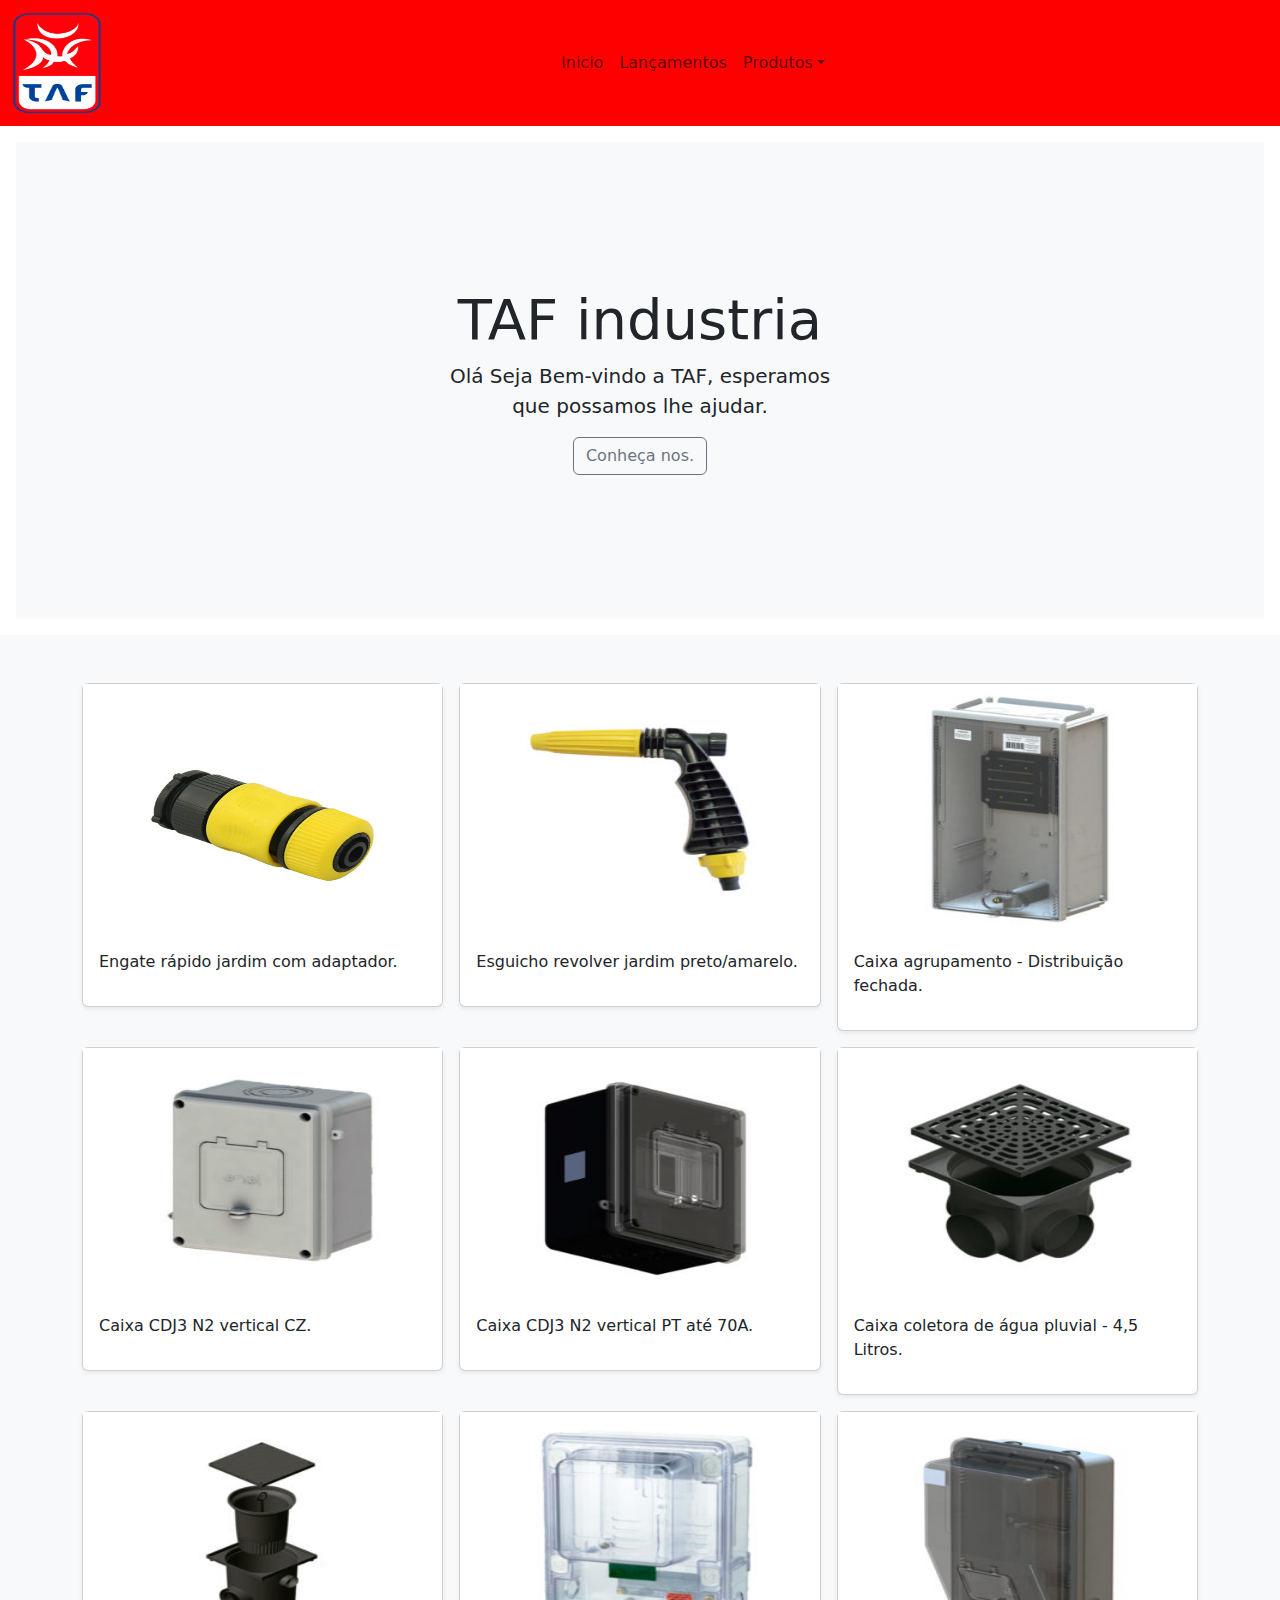
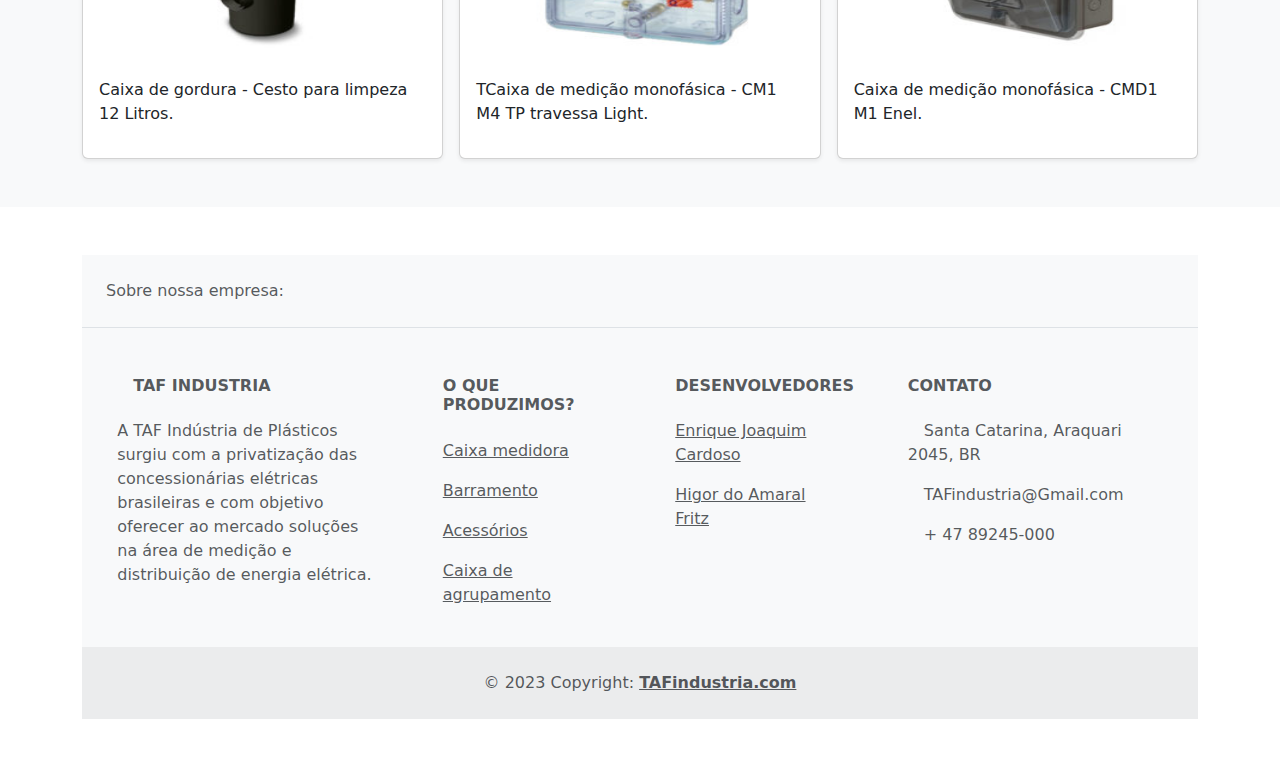
==== commit 379a56f2: "att 30/11" ====
--- a/index.html
+++ b/index.html
@@ -50,8 +50,8 @@
       <div class="product-device shadow-sm d-none d-md-block"></div>
       <div class="product-device product-device-2 shadow-sm d-none d-md-block"></div>
     </div>
-    <!-- Fim do header -->
   </header>
+  <!-- Fim do header -->
   <div class="album py-5 bg-light">
     <div class="container">
 
@@ -222,16 +222,16 @@
                 O que produzimos?
               </h6>
               <p>
-                <a href="#!" class="text-reset">Caixa medidora</a>
-              </p>
-              <p>
-                <a href="#!" class="text-reset">Barramento</a>
-              </p>
-              <p>
-                <a href="#!" class="text-reset">Mangueira</a>
-              </p>
-              <p>
-                <a href="#!" class="text-reset">Caixa de agrupamento</a>
+                <a href="CaixadeMedicao.html" class="text-reset">Caixa medidora</a>
+              </p>
+              <p>
+                <a href="Barramento.html" class="text-reset">Barramento</a>
+              </p>
+              <p>
+                <a href="Acessorios.html" class="text-reset">Acessórios</a>
+              </p>
+              <p>
+                <a href="CaixadeMedicao.html" class="text-reset">Caixa de agrupamento</a>
               </p>
             </div>
             <!-- Grid column -->
@@ -272,7 +272,7 @@
       <!-- Copyright -->
       <div class="text-center p-4" style="background-color: rgba(0, 0, 0, 0.05);">
         © 2023 Copyright:
-        <a class="text-reset fw-bold" href="https://mdbootstrap.com/">TAFindustria.com</a>
+        <a class="text-reset fw-bold" href="index.html">TAFindustria.com</a>
       </div>
       <!-- Copyright -->
     </footer>
--- a/principal.css
+++ b/principal.css
@@ -19,3 +19,22 @@
     height: 100%;
 }
 
+.p-22{
+    margin-left: 5%;
+}
+@media only screen and (max-width: 1000px){
+
+    iframe{
+        width: 100%;
+        height: 40vh;
+    }
+    .p-2{
+        flex-wrap: wrap;
+    }
+    .d-flex{
+        width: auto;
+        height: auto;
+        display: flex;
+        flex-direction: column;
+    }
+}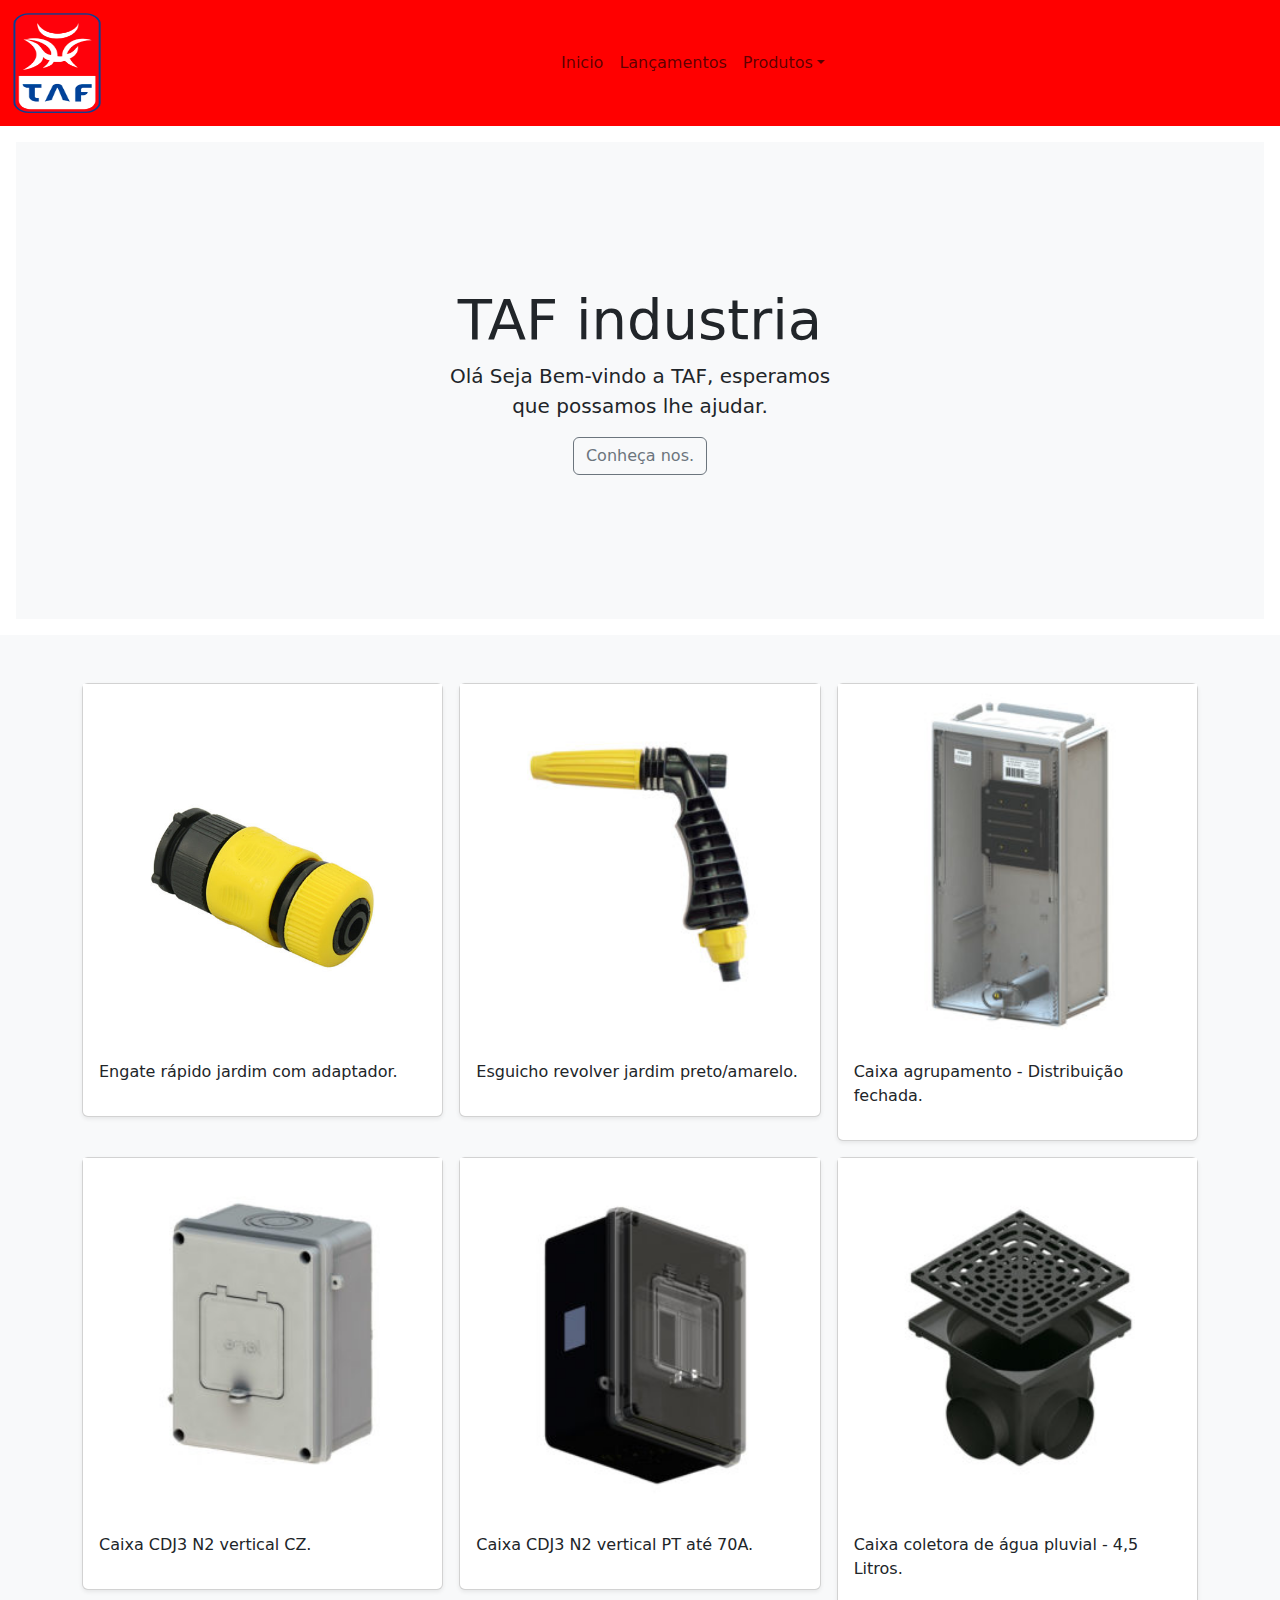
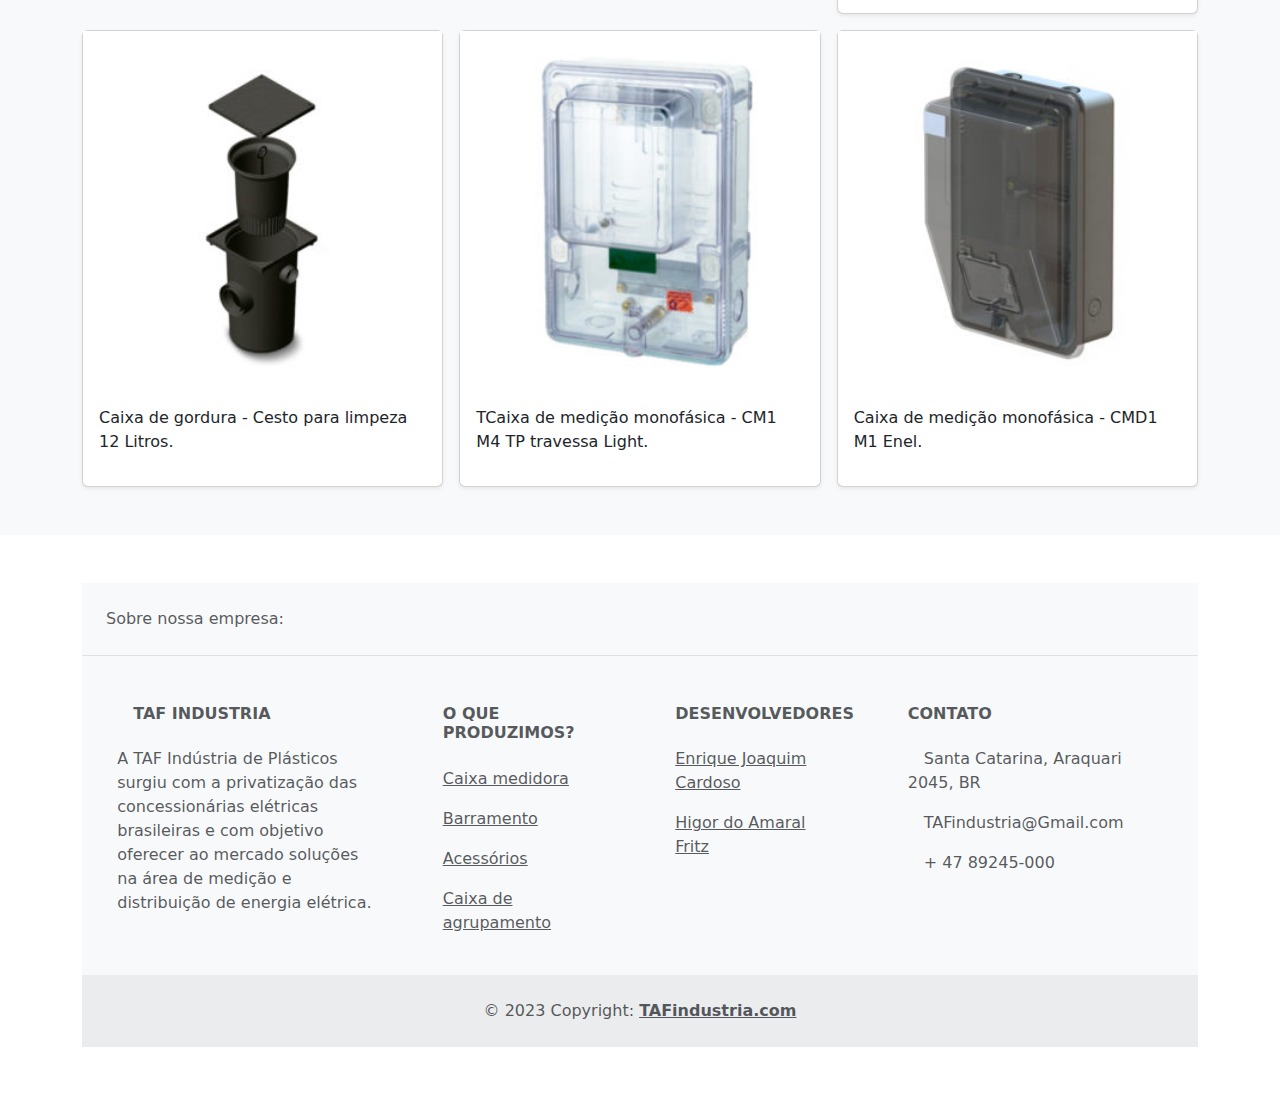
==== commit 08466911: "att 06/12" ====
--- a/index.html
+++ b/index.html
@@ -12,35 +12,35 @@
 </head>
 
 <body>
-  <nav>
-    <header div class="navbar navbar-expand-sm">
-      <div class="container-fluid">
-        <a class="navbar-brand" href="index.html"><img class="logo" src="Imagens/logo-TAF-2022.png" alt=""></a>
-        <button class="navbar-toggler" type="button" data-bs-toggle="collapse" data-bs-target="#collapsibleNavbar">
-          <span class="navbar-toggler-icon"></span>
-        </button>
-        <div class="collapse navbar-collapse" id="collapsibleNavbar">
-          <ul class="navbar-nav">
-            <li class="nav-item">
-              <a class="nav-link" href="index.html">Inicio</a>
-            </li>
-            <li class="nav-item">
-              <a class="nav-link" href="lancamentos.html">Lançamentos</a>
-            </li>
-            <li class="nav-item dropdown">
-              <a class="nav-link dropdown-toggle" href="#" role="button" data-bs-toggle="dropdown">Produtos</a>
-              <ul class="dropdown-menu">
-                <li><a class="dropdown-item" href="CaixadeMedicao.html">Caixa de Medição</a></li>
-                <li><a class="dropdown-item" href="Barramento.html">Barramento</a></li>
-                <li><a class="dropdown-item" href="Acessorios.html">Acessórios</a></li>
-              </ul>
-            </li>
-          </ul>
-        </div>
-      </div>
-  </nav>
-  </header>
   <header>
+    <nav>
+      <div class="navbar navbar-expand-sm">
+        <div class="container-fluid">
+          <a class="navbar-brand" href="index.html"><img class="logo" src="Imagens/logo-TAF-2022.png" alt=""></a>
+          <button class="navbar-toggler" type="button" data-bs-toggle="collapse" data-bs-target="#collapsibleNavbar">
+            <span class="navbar-toggler-icon"></span>
+          </button>
+          <div class="collapse navbar-collapse" id="collapsibleNavbar">
+            <ul class="navbar-nav">
+              <li class="nav-item">
+                <a class="nav-link" href="index.html">Inicio</a>
+              </li>
+              <li class="nav-item">
+                <a class="nav-link" href="lancamentos.html">Lançamentos</a>
+              </li>
+              <li class="nav-item dropdown">
+                <a class="nav-link dropdown-toggle" href="#" role="button" data-bs-toggle="dropdown">Produtos</a>
+                <ul class="dropdown-menu">
+                  <li><a class="dropdown-item" href="CaixadeMedicao.html">Caixa de Medição</a></li>
+                  <li><a class="dropdown-item" href="Barramento.html">Barramento</a></li>
+                  <li><a class="dropdown-item" href="Acessorios.html">Acessórios</a></li>
+                </ul>
+              </li>
+            </ul>
+          </div>
+        </div>
+      </div>
+    </nav>
     <div class="position-relative overflow-hidden p-3 p-md-5 m-md-3 text-center bg-light">
       <div class="col-md-5 p-lg-5 mx-auto my-5">
         <h1 class="display-4 fw-normal">TAF industria</h1>
@@ -52,113 +52,114 @@
     </div>
   </header>
   <!-- Fim do header -->
-  <div class="album py-5 bg-light">
-    <div class="container">
-
-      <div class="row row-cols-1 row-cols-sm-2 row-cols-md-3 g-3">
-        <div class="col">
-          <div class="card shadow-sm">
-            <img src="Imagens/produto1.jpg" width="100%" height="250">
-            <div class="card-body">
-              <p class="card-text">Engate rápido jardim com adaptador.</p>
-              <div class="d-flex justify-content-between align-items-center">
-              </div>
-            </div>
-          </div>
-        </div>
-
-        <div class="col">
-          <div class="card shadow-sm">
-            <img src="Imagens/produto2.jpg" width="100%" height="250">
-            <div class="card-body">
-              <p class="card-text">Esguicho revolver jardim preto/amarelo.</p>
-              <div class="d-flex justify-content-between align-items-center">
-              </div>
-            </div>
-          </div>
-        </div>
-
-        <div class="col">
-          <div class="card shadow-sm">
-            <img src="Imagens/produto3.jpg" width="100%" height="250">
-            <div class="card-body">
-              <p class="card-text">Caixa agrupamento - Distribuição fechada.</p>
-              <div class="d-flex justify-content-between align-items-center">
-              </div>
-            </div>
-          </div>
-        </div>
-
-        <div class="col">
-          <div class="card shadow-sm">
-            <img src="Imagens/produto4.jpg" width="100%" height="250">
-
-            <div class="card-body">
-              <p class="card-text">Caixa CDJ3 N2 vertical CZ.</p>
-              <div class="d-flex justify-content-between align-items-center">
-              </div>
-            </div>
-          </div>
-        </div>
-        <div class="col">
-          <div class="card shadow-sm">
-            <img src="Imagens/produto5.jpg" width="100%" height="250">
-
-            <div class="card-body">
-              <p class="card-text">Caixa CDJ3 N2 vertical PT até 70A.</p>
-              <div class="d-flex justify-content-between align-items-center">
-              </div>
-            </div>
-          </div>
-        </div>
-        <div class="col">
-          <div class="card shadow-sm">
-            <img src="Imagens/produto6.jpg" width="100%" height="250">
-
-            <div class="card-body">
-              <p class="card-text">Caixa coletora de água pluvial - 4,5 Litros.</p>
-              <div class="d-flex justify-content-between align-items-center">
-              </div>
-            </div>
-          </div>
-        </div>
-
-        <div class="col">
-          <div class="card shadow-sm">
-            <img src="Imagens/produto7.jpg" width="100%" height="250">
-
-            <div class="card-body">
-              <p class="card-text">Caixa de gordura - Cesto para limpeza 12 Litros.</p>
-              <div class="d-flex justify-content-between align-items-center">
-              </div>
-            </div>
-          </div>
-        </div>
-        <div class="col">
-          <div class="card shadow-sm">
-            <img src="Imagens/produto8.jpg" width="100%" height="250">
-
-            <div class="card-body">
-              <p class="card-text">TCaixa de medição monofásica - CM1 M4 TP travessa Light.</p>
-              <div class="d-flex justify-content-between align-items-center">
-              </div>
-            </div>
-          </div>
-        </div>
-        <div class="col">
-          <div class="card shadow-sm">
-            <img src="Imagens/produto9.jpg" width="100%" height="250">
-
-            <div class="card-body">
-              <p class="card-text">Caixa de medição monofásica - CMD1 M1 Enel.</p>
-              <div class="d-flex justify-content-between align-items-center">
+  <main>
+    <div class="album py-5 bg-light">
+      <div class="container">
+
+        <div class="row row-cols-1 row-cols-sm-2 row-cols-md-3 g-3">
+          <div class="col">
+            <div class="card shadow-sm">
+              <img src="Imagens/produto1.jpg" alt="Imagens">
+              <div class="card-body">
+                <p class="card-text">Engate rápido jardim com adaptador.</p>
+                <div class="d-flex justify-content-between align-items-center">
+                </div>
+              </div>
+            </div>
+          </div>
+
+          <div class="col">
+            <div class="card shadow-sm">
+              <img src="Imagens/produto2.jpg" alt="Imagens">
+              <div class="card-body">
+                <p class="card-text">Esguicho revolver jardim preto/amarelo.</p>
+                <div class="d-flex justify-content-between align-items-center">
+                </div>
+              </div>
+            </div>
+          </div>
+
+          <div class="col">
+            <div class="card shadow-sm">
+              <img src="Imagens/produto3.jpg" alt="Imagens">
+              <div class="card-body">
+                <p class="card-text">Caixa agrupamento - Distribuição fechada.</p>
+                <div class="d-flex justify-content-between align-items-center">
+                </div>
+              </div>
+            </div>
+          </div>
+
+          <div class="col">
+            <div class="card shadow-sm">
+              <img src="Imagens/produto4.jpg" alt="Imagens">
+
+              <div class="card-body">
+                <p class="card-text">Caixa CDJ3 N2 vertical CZ.</p>
+                <div class="d-flex justify-content-between align-items-center">
+                </div>
+              </div>
+            </div>
+          </div>
+          <div class="col">
+            <div class="card shadow-sm">
+              <img src="Imagens/produto5.jpg" alt="Imagens">
+
+              <div class="card-body">
+                <p class="card-text">Caixa CDJ3 N2 vertical PT até 70A.</p>
+                <div class="d-flex justify-content-between align-items-center">
+                </div>
+              </div>
+            </div>
+          </div>
+          <div class="col">
+            <div class="card shadow-sm">
+              <img src="Imagens/produto6.jpg" alt="Imagens">
+
+              <div class="card-body">
+                <p class="card-text">Caixa coletora de água pluvial - 4,5 Litros.</p>
+                <div class="d-flex justify-content-between align-items-center">
+                </div>
+              </div>
+            </div>
+          </div>
+
+          <div class="col">
+            <div class="card shadow-sm">
+              <img src="Imagens/produto7.jpg" alt="Imagens">
+
+              <div class="card-body">
+                <p class="card-text">Caixa de gordura - Cesto para limpeza 12 Litros.</p>
+                <div class="d-flex justify-content-between align-items-center">
+                </div>
+              </div>
+            </div>
+          </div>
+          <div class="col">
+            <div class="card shadow-sm">
+              <img src="Imagens/produto8.jpg" alt="Imagens">
+
+              <div class="card-body">
+                <p class="card-text">TCaixa de medição monofásica - CM1 M4 TP travessa Light.</p>
+                <div class="d-flex justify-content-between align-items-center">
+                </div>
+              </div>
+            </div>
+          </div>
+          <div class="col">
+            <div class="card shadow-sm">
+              <img src="Imagens/produto9.jpg" alt="Imagens">
+
+              <div class="card-body">
+                <p class="card-text">Caixa de medição monofásica - CMD1 M1 Enel.</p>
+                <div class="d-flex justify-content-between align-items-center">
+                </div>
               </div>
             </div>
           </div>
         </div>
       </div>
     </div>
-  </div>
   </main>
   <div class="container my-5">
 
--- a/principal.css
+++ b/principal.css
@@ -1,27 +1,29 @@
 @charset "UTF-8";
-
+/*mudança de cor no nav*/
 .navbar{
     background-color: red;
     justify-content: center;
 }
-
+/*Mudança de cor e ajuste para o centro*/
 .collapse{
     background-color: red;
     justify-content: center;
 }
-
+/*tamanho da logo*/
 .logo{
     height: 100px;
     width: 90px;
 }
+/*Ajustando a imagen da logo*/
 .logo img{
     width: 100%;
     height: 100%;
 }
-
+/*Colocando margen no texto*/
 .p-22{
     margin-left: 5%;
 }
+/*Responsividade*/
 @media only screen and (max-width: 1000px){
 
     iframe{
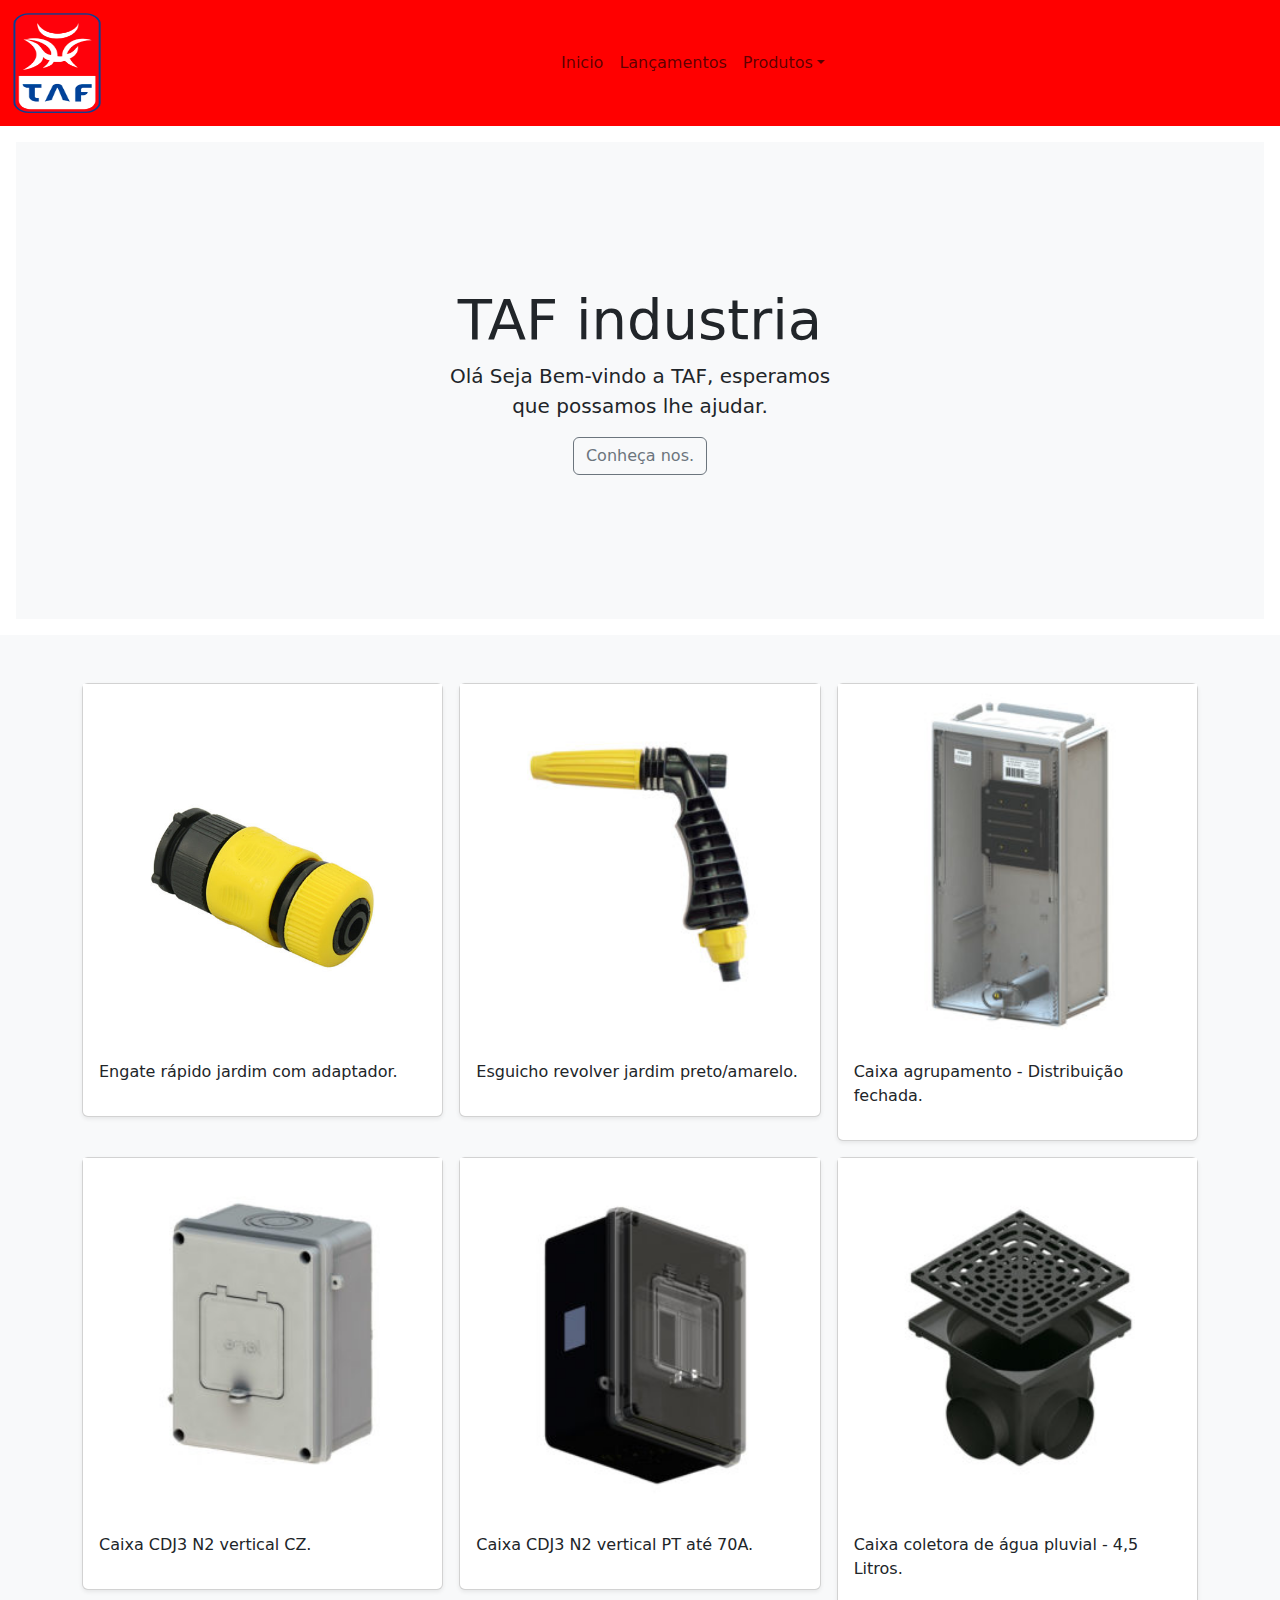
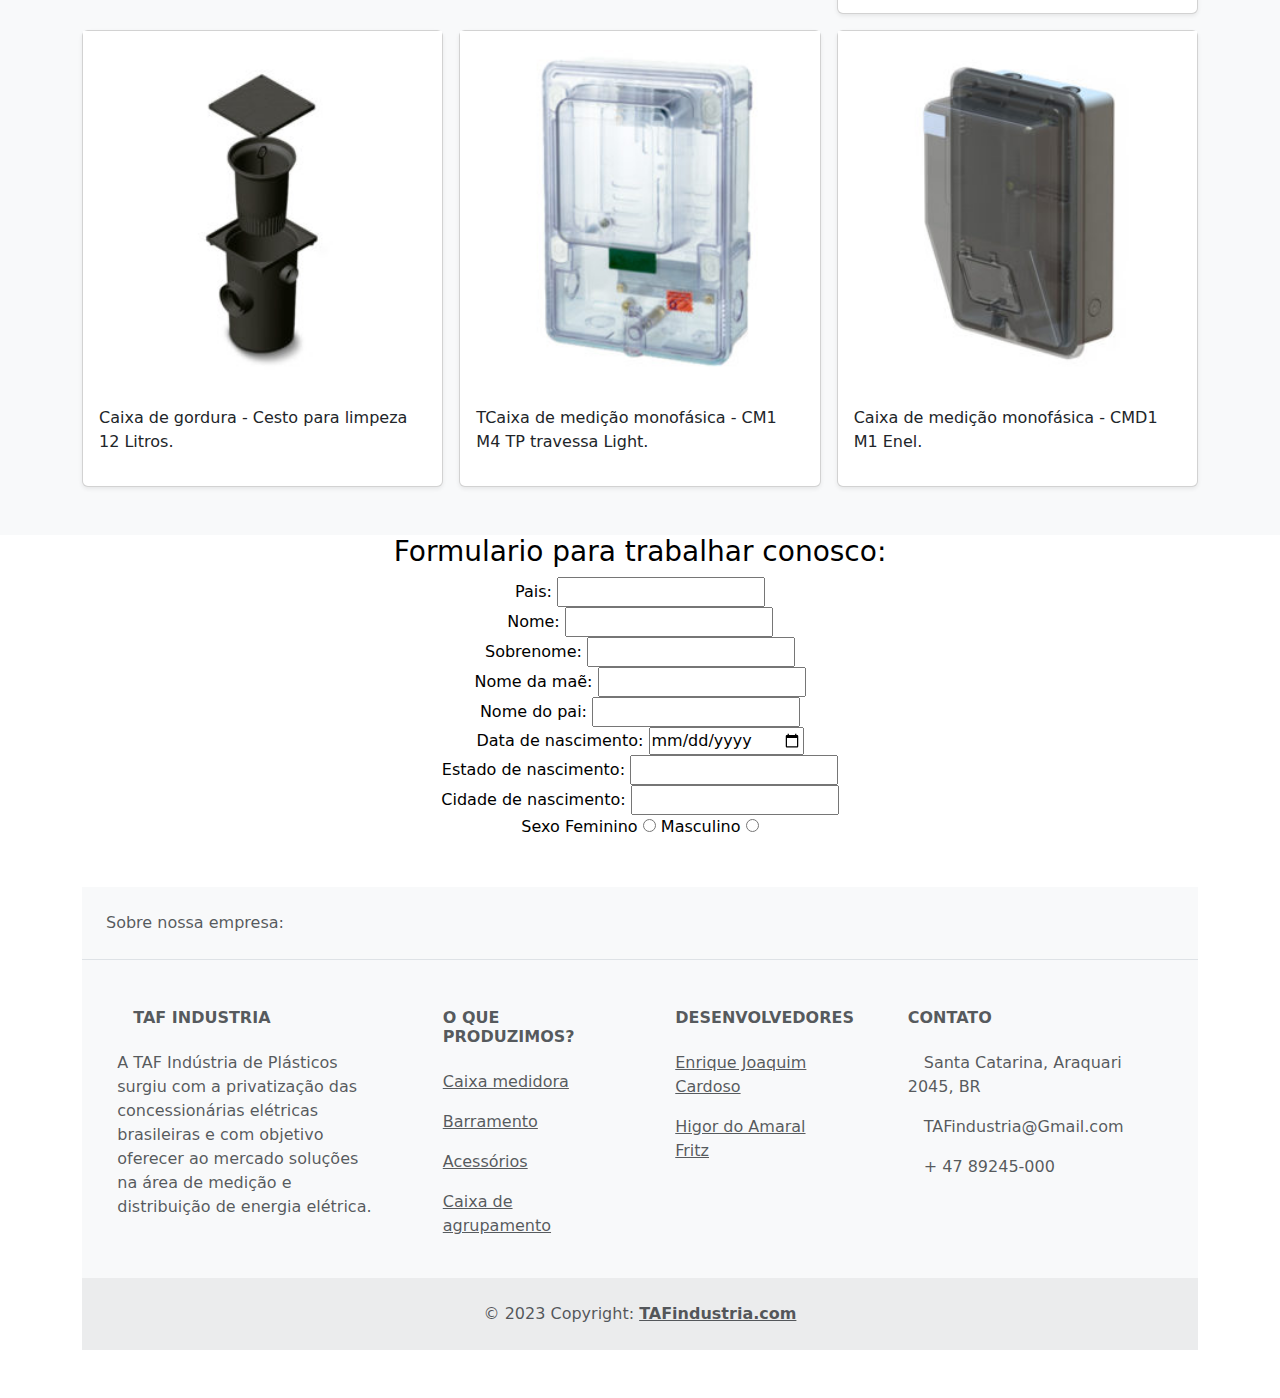
==== commit 73d5379a: "att 07/11" ====
--- a/index.html
+++ b/index.html
@@ -160,13 +160,49 @@
         </div>
       </div>
     </div>
+    <div class="fundo">
+      <form>
+          <h3>Formulario para trabalhar conosco:</h3>
+          <label for="pais">Pais:</label>
+          <input type="text" id="pais" name="pais">
+          <br>
+          <label for="fname">Nome:</label>
+          <input type="text" id="fname" name="fname">
+          <br>
+          <label for="fsob">Sobrenome:</label>
+          <input type="text" id="fsob" name="fsob">
+          <br>
+          <label for="nomem">Nome da maẽ:</label>
+          <input type="text" id="nomem" name="nomem">
+          <br>
+          <label for="nomep">Nome do pai:</label>
+          <input type="text" id="nomep" name="nomep">
+          <br>
+          <label for="dn">Data de nascimento:</label>
+          <input type="date" id="dn" name="dn">
+          <br>
+          <label for="Estado">Estado de nascimento:</label>
+          <input type="text" id="Estado" name="Estado">
+          <br>
+          <label for="loc">Cidade de nascimento:</label>
+          <input type="text" id="loc" name="loc">
+          <br>
+          <label id="sexo">Sexo</label>
+          <label for="sexof">Feminino</label>
+          <input type="radio" id="sexom" name="sexo">
+          <label for="sexom">Masculino</label>
+          <input type="radio" id="sexof" name="sexo">
+          <br>
+
+      </form>
+    </div>
   </main>
   <div class="container my-5">
 
     <!-- Footer -->
     <footer class="text-center text-lg-start bg-light text-muted">
       <!-- Section: Social media -->
-      <section class="d-flex justify-content-center justify-content-lg-between p-4 border-bottom">
+      <section section class="d-flex justify-content-center justify-content-lg-between p-4 border-bottom">
         <!-- Left -->
         <div class="me-5 d-none d-lg-block">
           <span>Sobre nossa empresa:</span>
--- a/principal.css
+++ b/principal.css
@@ -1,42 +1,60 @@
 @charset "UTF-8";
+
 /*mudança de cor no nav*/
-.navbar{
+.navbar {
     background-color: red;
     justify-content: center;
 }
+
 /*Mudança de cor e ajuste para o centro*/
-.collapse{
+.collapse {
     background-color: red;
     justify-content: center;
 }
+
 /*tamanho da logo*/
-.logo{
+.logo {
     height: 100px;
     width: 90px;
 }
+
 /*Ajustando a imagen da logo*/
-.logo img{
+.logo img {
     width: 100%;
     height: 100%;
 }
+
 /*Colocando margen no texto*/
-.p-22{
+.p-22 {
     margin-left: 5%;
 }
+
 /*Responsividade*/
-@media only screen and (max-width: 1000px){
+@media only screen and (max-width: 1000px) {
 
-    iframe{
+    iframe {
         width: 100%;
         height: 40vh;
     }
-    .p-2{
+
+    .p-2 {
         flex-wrap: wrap;
     }
-    .d-flex{
+
+    .d-flex {
         width: auto;
         height: auto;
         display: flex;
         flex-direction: column;
     }
+}
+form{
+    text-align: center;
+    color: black; 
+    height: 60%;
+    background-color: white;
+    margin-top: none;
+}
+.fundo{
+    text-align: center;
 }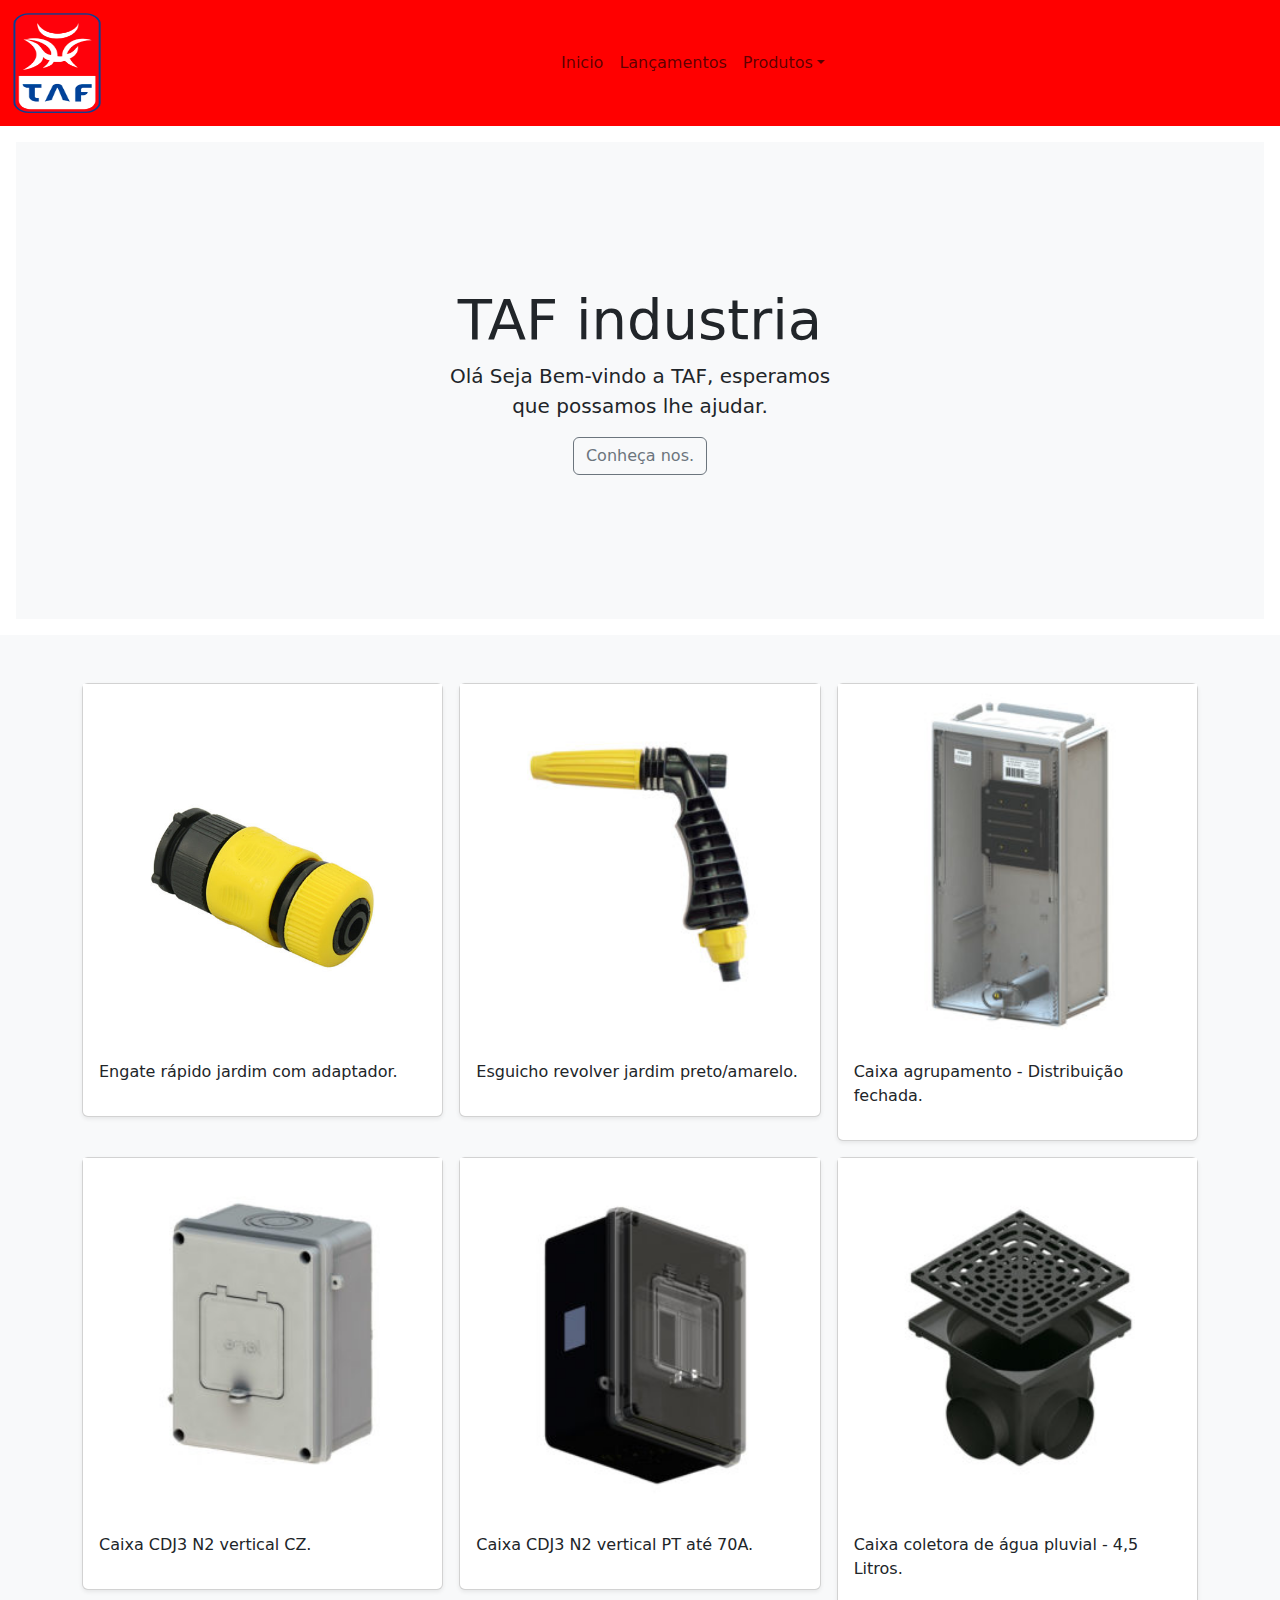
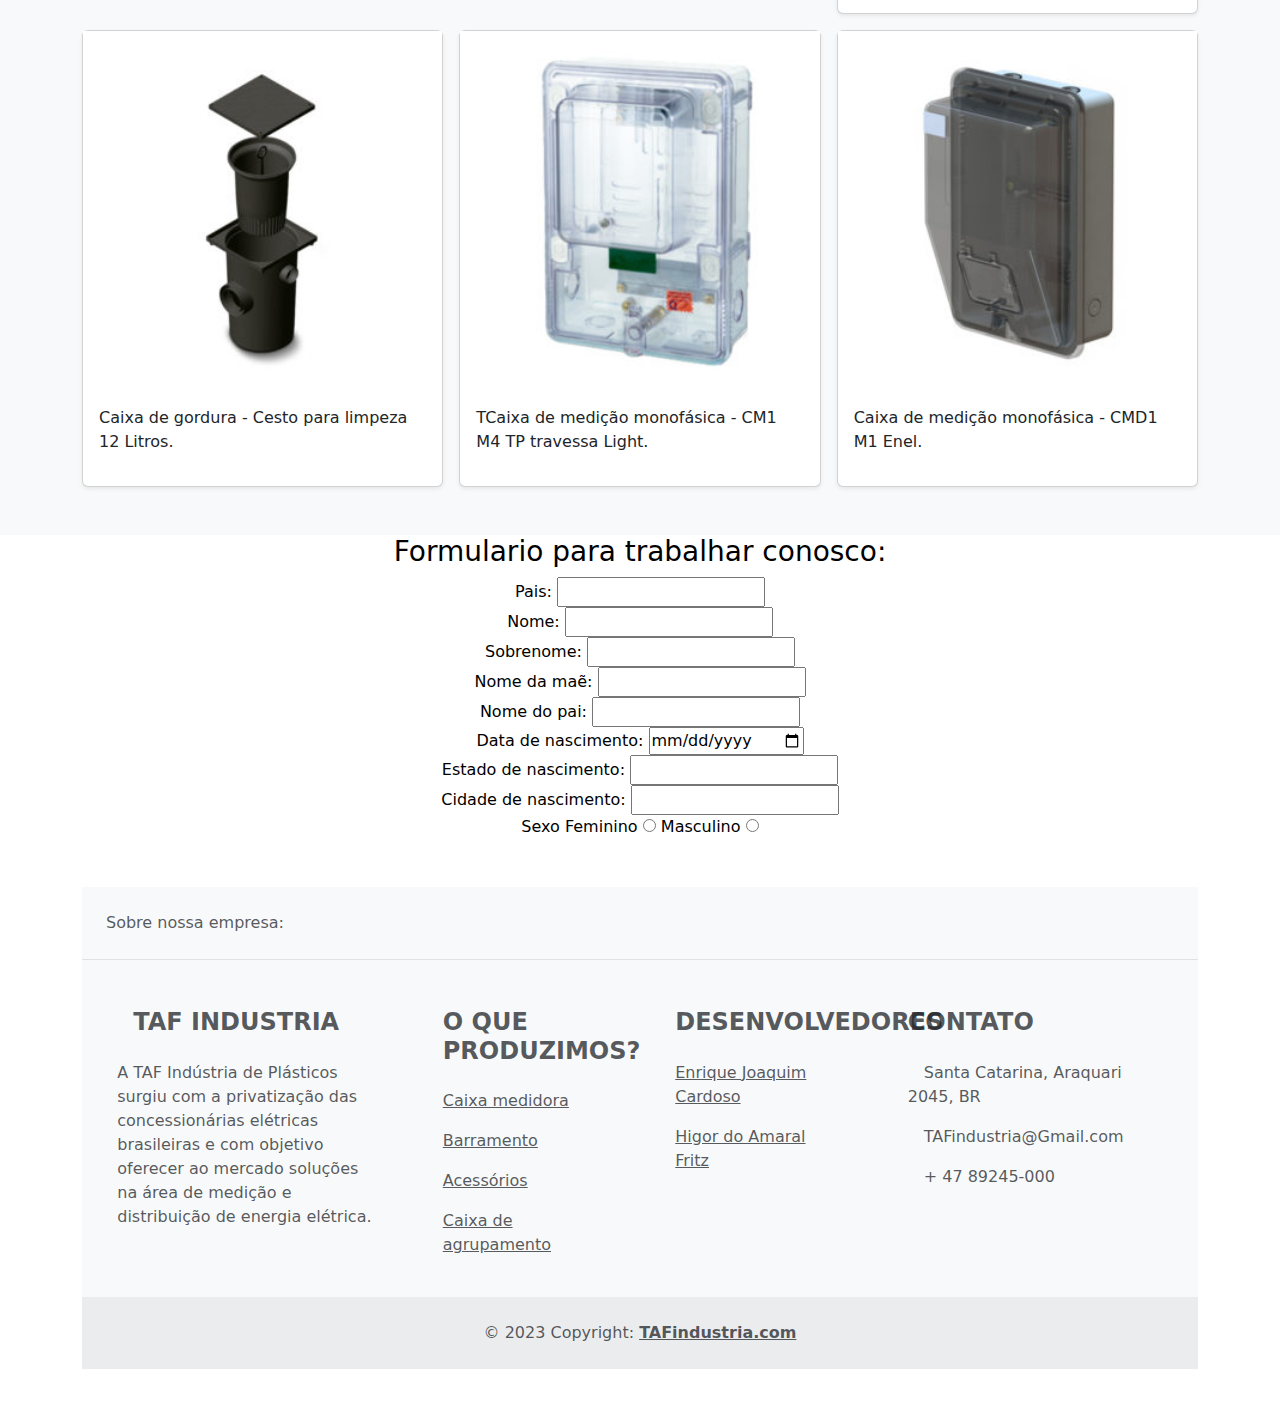
==== commit 727f8e28: "att 07/11" ====
--- a/index.html
+++ b/index.html
@@ -242,9 +242,9 @@
             <!-- Grid column -->
             <div class="col-md-3 col-lg-4 col-xl-3 mx-auto mb-4">
               <!-- Content -->
-              <h6 class="text-uppercase fw-bold mb-4">
+              <h4 class="text-uppercase fw-bold mb-4">
                 <i class="fas fa-gem me-3"></i>TAF industria
-              </h6>
+              </h4>
               <p>
                 A TAF Indústria de Plásticos surgiu com a privatização das concessionárias elétricas brasileiras e com
                 objetivo oferecer ao mercado soluções na área de medição e distribuição de energia elétrica.
@@ -255,9 +255,9 @@
             <!-- Grid column -->
             <div class="col-md-2 col-lg-2 col-xl-2 mx-auto mb-4">
               <!-- Links -->
-              <h6 class="text-uppercase fw-bold mb-4">
+              <h4 class="text-uppercase fw-bold mb-4">
                 O que produzimos?
-              </h6>
+              </h4>
               <p>
                 <a href="CaixadeMedicao.html" class="text-reset">Caixa medidora</a>
               </p>
@@ -276,9 +276,9 @@
             <!-- Grid column -->
             <div class="col-md-3 col-lg-2 col-xl-2 mx-auto mb-4">
               <!-- Links -->
-              <h6 class="text-uppercase fw-bold mb-4">
+              <h4 class="text-uppercase fw-bold mb-4">
                 Desenvolvedores
-              </h6>
+              </h4>
               <p>
                 <a href="#!" class="text-reset">Enrique Joaquim Cardoso</a>
               </p>
@@ -291,7 +291,7 @@
             <!-- Grid column -->
             <div class="col-md-4 col-lg-3 col-xl-3 mx-auto mb-md-0 mb-4">
               <!-- Links -->
-              <h6 class="text-uppercase fw-bold mb-4">Contato</h6>
+              <h4 class="text-uppercase fw-bold mb-4">Contato</h4>
               <p><i class="fas fa-home me-3"></i> Santa Catarina, Araquari 2045, BR</p>
               <p>
                 <i class="fas fa-envelope me-3"></i>
